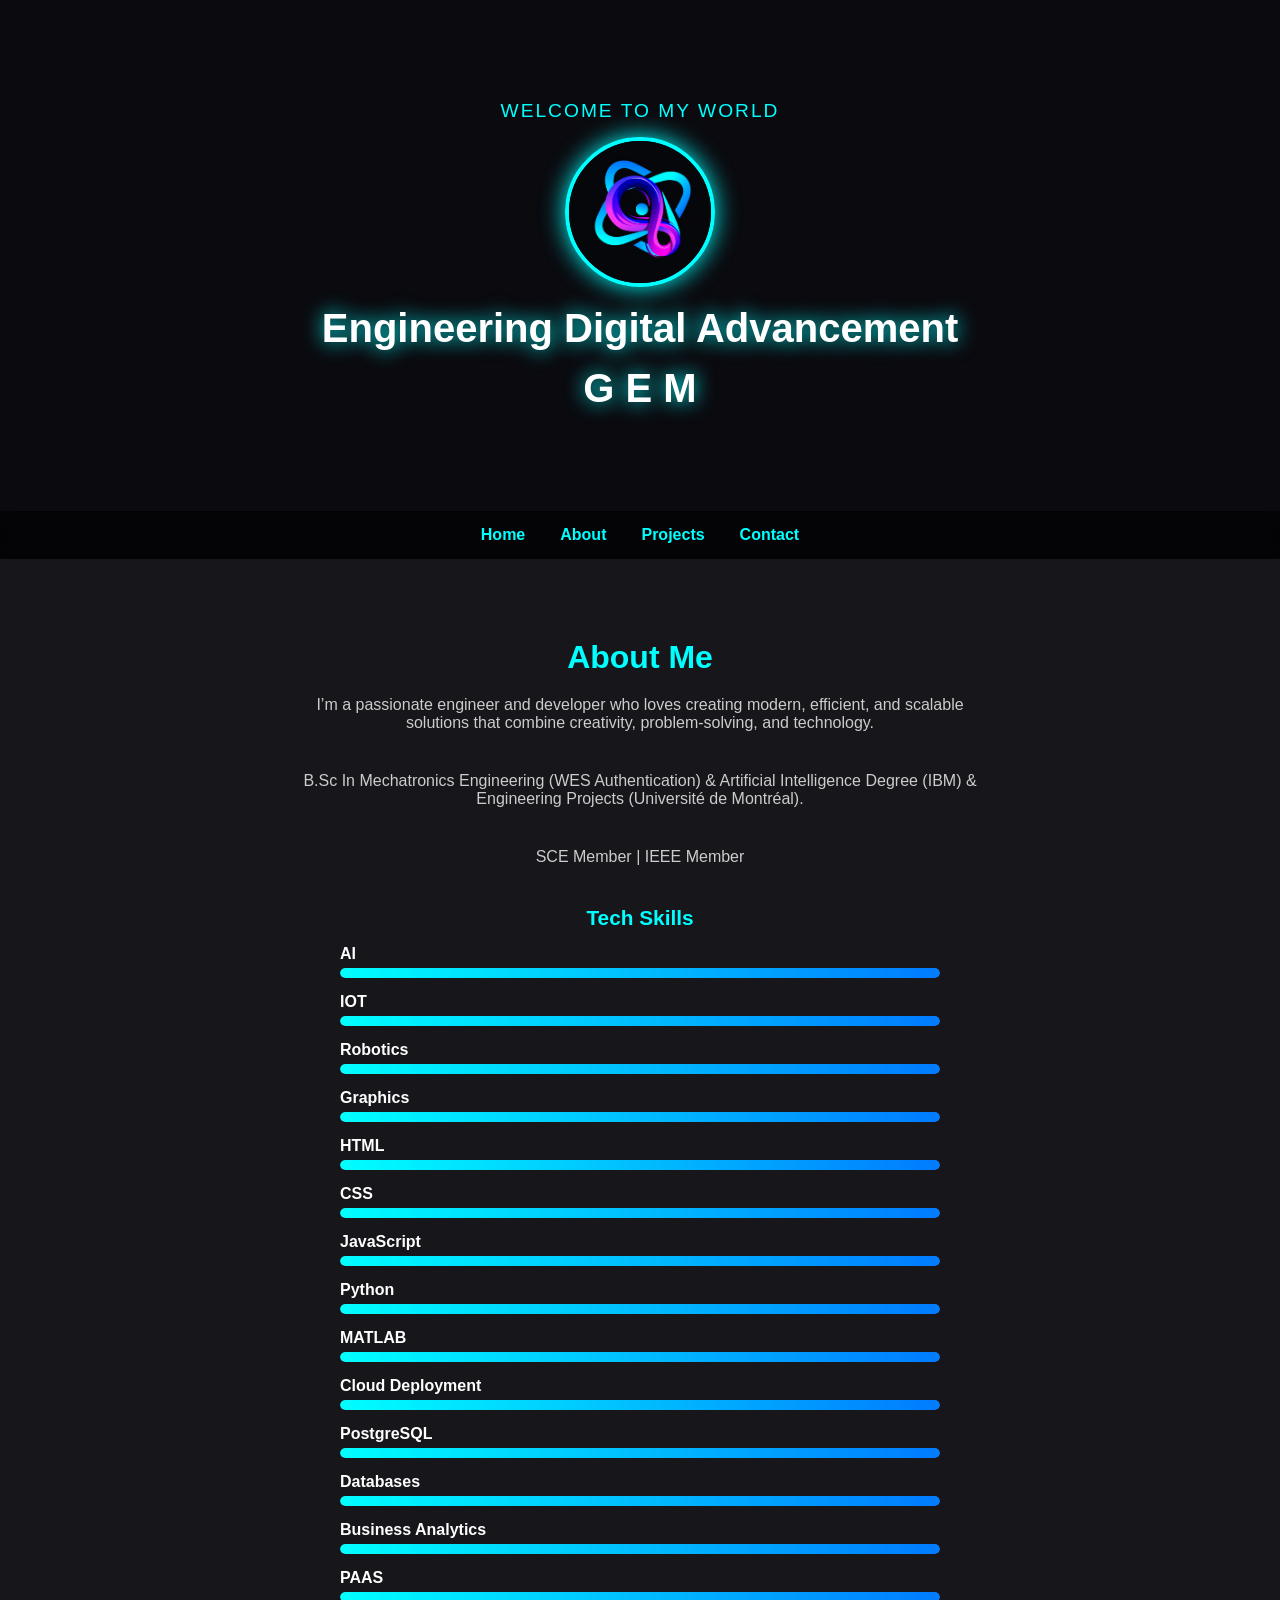
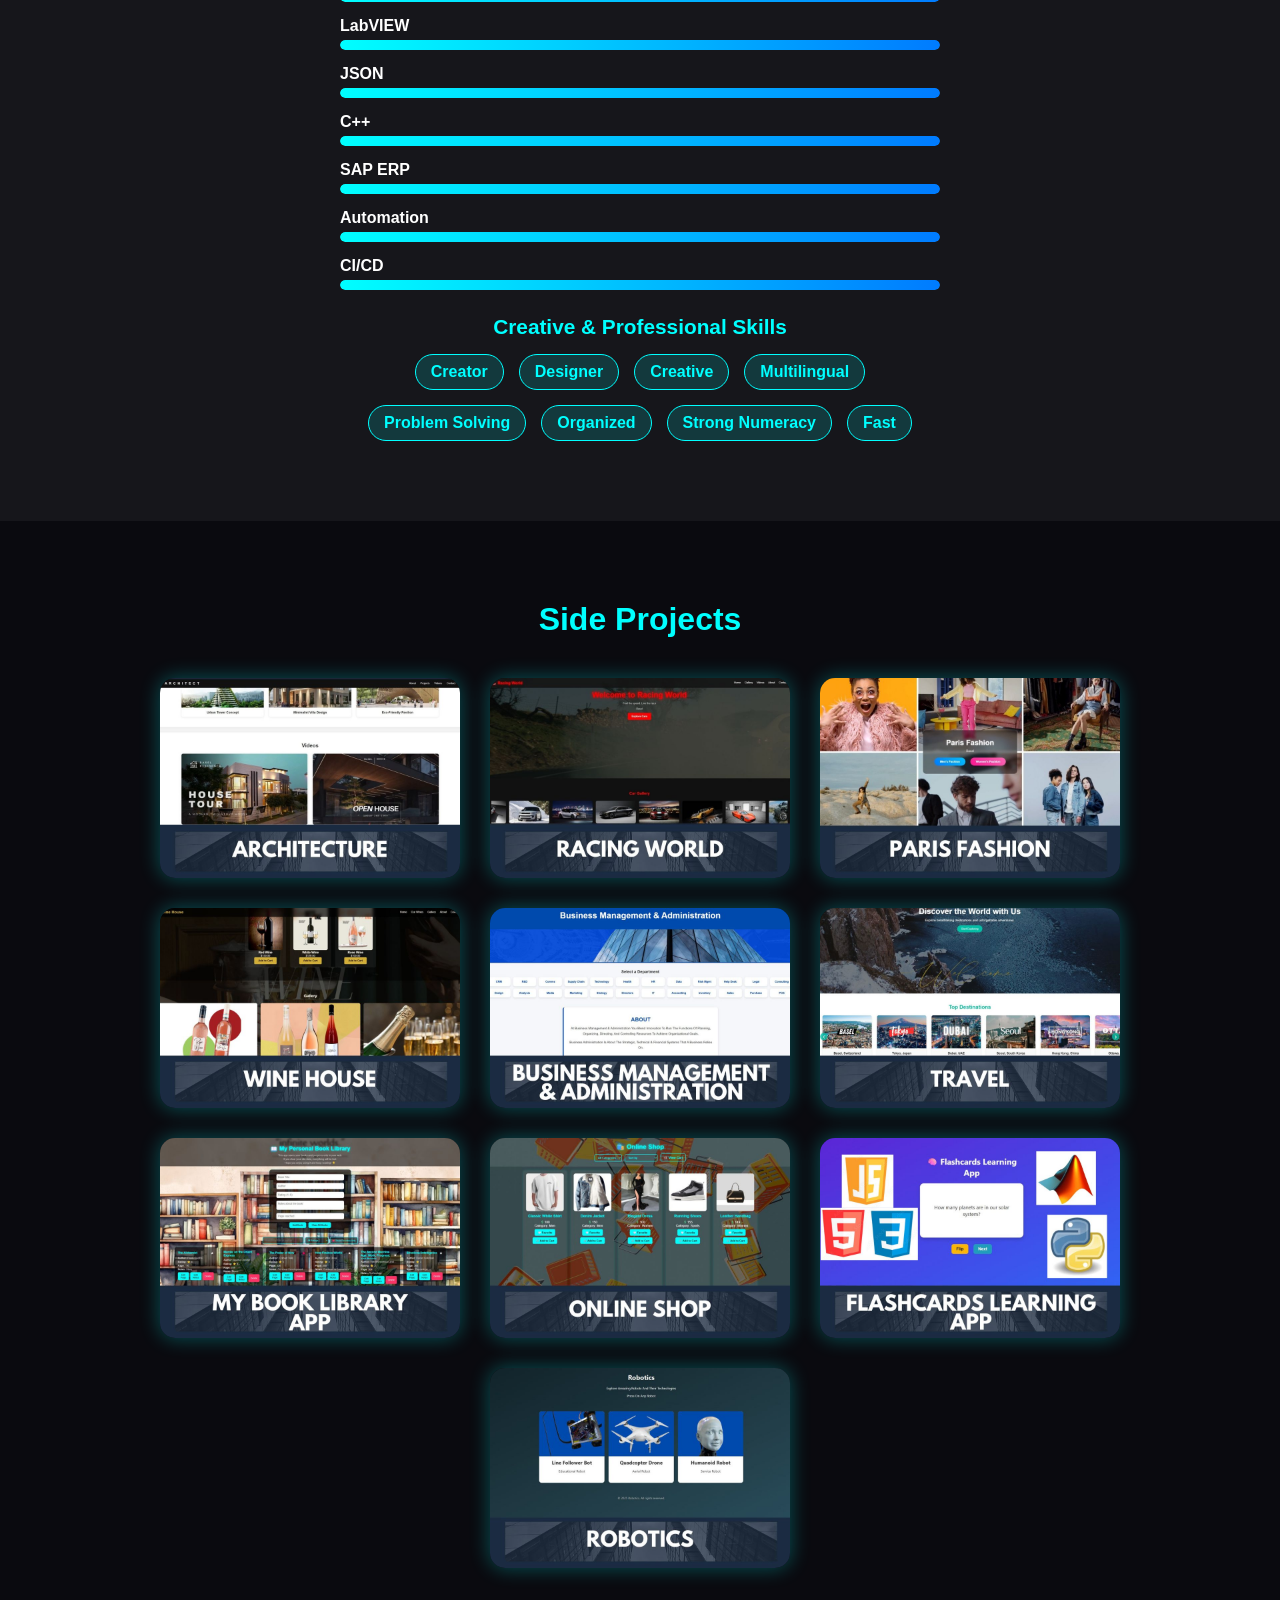
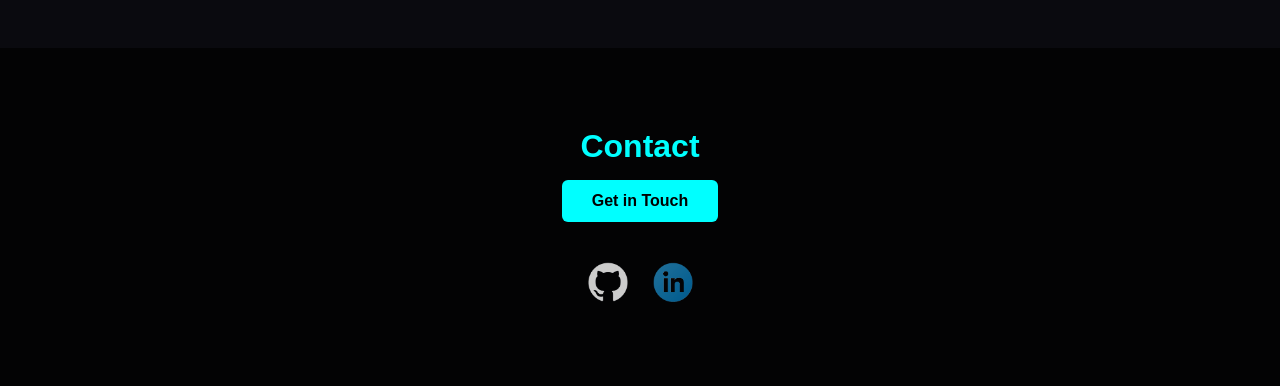
==== index.html @ 3a9a326e "Update index.html" ====
<!DOCTYPE html>
<html lang="en">
<head>
  <meta charset="UTF-8" />
  <meta name="viewport" content="width=device-width, initial-scale=1.0" />
  <title>AI & Data | Software & Mechatronics Engineer | Business Intelligence | Operations</title>
  <link rel="icon" href="assets/icons/edalogo.png">
  <link rel="stylesheet" href="style.css" />
</head>
<body>


  <!-- Cursor Trail Canvas -->
  <canvas id="cursorTrail"></canvas>

  <!-- Hero Section -->
  <section id="home" class="hero">
    <div class="intro-text">Welcome to My World</div>
    <div class="profile">
      <img src="assets/images/profile.png" alt="Profile Photo" class="profile-pic" />
      <h1 class="name">Engineering Digital Advancement</h1>
            <h1 class="name"> G E M </h1>
    </div>
  </section>

  <!-- Navigation -->
  <nav class="navbar">
    <a href="#home">Home</a>
    <a href="#about">About</a>
    <a href="#projects">Projects</a>
    <a href="#contact">Contact</a>
  </nav>

  <!-- About Section -->
  <section id="about" class="about">
    <h2>About Me</h2>
    <p>I’m a passionate engineer and developer who loves creating modern, efficient, and scalable solutions that combine creativity, problem-solving, and technology.</p>
    <p>B.Sc In Mechatronics Engineering (WES Authentication) & Artificial Intelligence Degree (IBM) & Engineering Projects (Université de Montréal).</p>

    <p>SCE Member | IEEE Member</p>
    <div class="skills">
      <h3 class="skills-title">Tech Skills</h3>
      <div class="skill"><span>AI</span><div class="bar"><div class="progress ai"></div></div></div>
      <div class="skill"><span>IOT</span><div class="bar"><div class="progress iot"></div></div></div>
      <div class="skill"><span>Robotics</span><div class="bar"><div class="progress robotics"></div></div></div>
      <div class="skill"><span>Graphics</span><div class="bar"><div class="progress graphics"></div></div></div>      
      <div class="skill"><span>HTML</span><div class="bar"><div class="progress html"></div></div></div>
      <div class="skill"><span>CSS</span><div class="bar"><div class="progress css"></div></div></div>
      <div class="skill"><span>JavaScript</span><div class="bar"><div class="progress js"></div></div></div>
      <div class="skill"><span>Python</span><div class="bar"><div class="progress py"></div></div></div>
      <div class="skill"><span>MATLAB</span><div class="bar"><div class="progress matlab"></div></div></div>
      <div class="skill"><span>Cloud Deployment</span><div class="bar"><div class="progress cd"></div></div></div>
      <div class="skill"><span>PostgreSQL</span><div class="bar"><div class="progress psql"></div></div></div>
      <div class="skill"><span>Databases</span><div class="bar"><div class="progress db"></div></div></div>
      <div class="skill"><span>Business Analytics</span><div class="bar"><div class="progress ba"></div></div></div>
      <div class="skill"><span>PAAS</span><div class="bar"><div class="progress paas"></div></div></div>
      <div class="skill"><span>LabVIEW</span><div class="bar"><div class="progress labview"></div></div></div>
      <div class="skill"><span>JSON</span><div class="bar"><div class="progress json"></div></div></div>
      <div class="skill"><span>C++</span><div class="bar"><div class="progress cpp"></div></div></div>
      <div class="skill"><span>SAP ERP</span><div class="bar"><div class="progress sap"></div></div></div>
      <div class="skill"><span>Automation</span><div class="bar"><div class="progress aut"></div></div></div>
      <div class="skill"><span>CI/CD</span><div class="bar"><div class="progress ci"></div></div></div>
      

      <h3 class="skills-title">Creative & Professional Skills</h3>
      <div class="soft-skills">
        <span class="tag">Creator</span>
        <span class="tag">Designer</span>
        <span class="tag">Creative</span>
        <span class="tag">Multilingual</span>
        <span class="tag">Problem Solving</span>
        <span class="tag">Organized</span>
        <span class="tag">Strong Numeracy</span>
        <span class="tag">Fast</span>
      </div>
    </div>
  </section>

  <!-- Projects Section -->
  <section id="projects" class="projects">
    <h2>Side Projects</h2>
    <div class="cards">
      <div class="card">
        <img src="assets/images/project1.jpg" alt="Project 1" />
        <div class="overlay"><h3>Architecture</h3><a href="https://baselswitz.github.io/Architecture/" target="_blank">View</a></div>
      </div>
      <div class="card">
        <img src="assets/images/project2.jpg" alt="Project 2" />
        <div class="overlay"><h3>Racing World</h3><a href="https://baselswitz.github.io/racing-world/" target="_blank">View</a></div>
      </div>
      <div class="card">
        <img src="assets/images/project3.jpg" alt="Project 3" />
        <div class="overlay"><h3>Paris Fashion</h3><a href="https://baselswitz.github.io/paris-fashion/" target="_blank">View</a></div>
      </div>
      <div class="card">
        <img src="assets/images/project4.jpg" alt="Project 4" />
        <div class="overlay"><h3>Wine House</h3><a href="https://baselswitz.github.io/wine-house/" target="_blank">View</a></div>
      </div>
      <div class="card">
        <img src="assets/images/project10.jpg" alt="Project 10" />
        <div class="overlay"><h3>Business Management Administration</h3><a href="https://baselswitz.github.io/business-management-administration/index.html" target="_blank">View</a></div>
      </div>
      <div class="card">
        <img src="assets/images/project5.jpg" alt="Project 5" />
        <div class="overlay"><h3>Travel</h3><a href="https://baselswitz.github.io/travel/" target="_blank">View</a></div>
      </div>
        <div class="card">
        <img src="assets/images/project6.jpg" alt="Project 6" />
        <div class="overlay"><h3>My Book Library</h3><a href="https://baselswitz.github.io/my-book-library/" target="_blank">View</a></div>
      </div>
         <div class="card">
        <img src="assets/images/project7.jpg" alt="Project 7" />
        <div class="overlay"><h3>Online Shop</h3><a href="https://baselswitz.github.io/online-shop/" target="_blank">View</a></div>
      </div>
        <div class="card">
        <img src="assets/images/project8.jpg" alt="Project 8" />
        <div class="overlay"><h3>Flashcards Learning App</h3><a href="https://baselswitz.github.io/flash-cards/" target="_blank">View</a></div>
      </div>
        <div class="card">
        <img src="assets/images/project9.jpg" alt="Project 9" />
        <div class="overlay"><h3>Robotics</h3><a href="https://baselswitz.github.io/robotics/" target="_blank">View</a></div>
      </div>
    </div>
  </section>
 
  
  <!-- Contact Section -->
  <section class="contact-section" id="contact">
    <h2>Contact</h2>
    <a href="https://www.linkedin.com/in/basel-ai" class="btn">Get in Touch</a>

    <!-- Social Icons -->
    <div class="social-icons">
      <a href="https://edagem.com/"><img src="assets/icons/github.png" alt="GitHub"></a>
      <a href="https://www.linkedin.com/in/basel-ai" target="_blank"><img src="assets/icons/linkedin.png" alt="LinkedIn"></a>
    </div>
  </section>

  <script src="script.js"></script>
</body>
</html>
---- style.css ----
* {
  margin: 0;
  padding: 0;
  box-sizing: border-box;
}

body {
  font-family: "Poppins", sans-serif;
  color: #fff;
  background: #0a0a0f;
  overflow-x: hidden;
  scroll-behavior: smooth;
}

/* Scrollbar Styling */
::-webkit-scrollbar {
  width: 8px;
}
::-webkit-scrollbar-thumb {
  background: linear-gradient(180deg, #00ffff, #007bff);
  border-radius: 10px;
}

/* Background Video */
#bg-video {
  position: fixed;
  top: 0;
  left: 0;
  width: 100%;
  height: 100%;
  object-fit: cover;
  z-index: -3;
  filter: brightness(0.4);
}

/* Cursor Trail */
#cursorTrail {
  position: fixed;
  top: 0;
  left: 0;
  z-index: -1;
  pointer-events: none;
}

/* Hero Section */
.hero {
  text-align: center;
  padding: 100px 20px;
}

.intro-text {
  font-size: 1.2rem;
  color: #00ffff;
  text-transform: uppercase;
  margin-bottom: 15px;
  letter-spacing: 2px;
}

.profile-pic {
  width: 150px;
  height: 150px;
  border-radius: 50%;
  border: 4px solid #00ffff;
  box-shadow: 0 0 25px #00ffff;
}

.name {
  font-size: 2.5rem;
  margin-top: 15px;
  text-shadow: 0 0 20px #00ffff;
}

.title {
  font-size: 1.3rem;
  color: #ccc;
}

/* Navbar */
.navbar {
  display: flex;
  justify-content: center;
  flex-wrap: wrap;
  gap: 35px;
  background: rgba(0, 0, 0, 0.6);
  padding: 15px 0;
  position: sticky;
  top: 0;
  z-index: 10;
  backdrop-filter: blur(8px);
}

.navbar a {
  text-decoration: none;
  color: #00ffff;
  font-weight: 600;
  transition: 0.3s;
}

.navbar a:hover {
  color: #fff;
  text-shadow: 0 0 10px #00ffff;
}

/* About Section */
.about {
  padding: 80px 20px;
  text-align: center;
  background: rgba(255, 255, 255, 0.05);
}

.about h2 {
  font-size: 2rem;
  color: #00ffff;
  margin-bottom: 20px;
}

.about p {
  max-width: 700px;
  margin: 0 auto 40px;
  color: #ccc;
}

.skills {
  max-width: 600px;
  margin: 0 auto;
  text-align: left;
}

.skills-title {
  color: #00ffff;
  margin: 25px 0 15px;
  font-size: 1.3rem;
  text-align: center;
}

.skill {
  margin-bottom: 15px;
}

.skill span {
  display: block;
  margin-bottom: 5px;
  font-weight: 600;
}

.bar {
  height: 10px;
  background: #222;
  border-radius: 10px;
  overflow: hidden;
}

.progress {
  height: 100%;
  border-radius: 10px;
  background: linear-gradient(90deg, #00ffff, #007bff);
}

/* Technical Skills Width */
.ai { width: 90%; }
.iot { width: 90%; }
.robotics { width: 90%; }
.graphics { width: 90%; } 
.html { width: 95%; }
.css { width: 90%; }
.js { width: 85%; }
.py { width: 85%; }
.matlab { width: 80%; }
.cd { width: 80%; }
.psql { width: 80%; }
.db { width: 80%; }
.ba { width: 80%; }
.paas { width: 80%; }
.json { width: 80%; }
.labview { width: 80%; }
.cpp { width: 80%; }
.sap { width: 80%; }
.aut { width: 80%; }
.ci { width: 80%; }

/* Soft Skills */
.soft-skills {
  display: flex;
  flex-wrap: wrap;
  justify-content: center;
  gap: 15px;
  margin-top: 10px;
}

.tag {
  background: rgba(0, 255, 255, 0.15);
  color: #00ffff;
  padding: 8px 15px;
  border-radius: 25px;
  border: 1px solid #00ffff;
  font-weight: 600;
  transition: 0.3s;
}

.tag:hover {
  background: #00ffff;
  color: #000;
  box-shadow: 0 0 10px #00ffff;
}

/* Projects */
.projects {
  padding: 80px 20px;
  text-align: center;
}

.projects h2 {
  color: #00ffff;
  font-size: 2rem;
  margin-bottom: 40px;
}

.cards {
  display: flex;
  justify-content: center;
  gap: 30px;
  flex-wrap: wrap;
}

.card {
  position: relative;
  width: 300px;
  height: 200px;
  border-radius: 15px;
  overflow: hidden;
  box-shadow: 0 0 20px rgba(0,255,255,0.3);
  transition: transform 0.3s;
}

.card img {
  width: 100%;
  height: 100%;
  object-fit: cover;
}

.card:hover {
  transform: scale(1.05);
}

.overlay {
  position: absolute;
  top: 0;
  left: 0;
  width: 100%;
  height: 100%;
  background: rgba(0, 255, 255, 0.1);
  display: flex;
  flex-direction: column;
  justify-content: center;
  align-items: center;
  opacity: 0;
  transition: 0.3s;
}

.card:hover .overlay {
  opacity: 1;
  background: rgba(0, 255, 255, 0.25);
}

.overlay h3 {
  color: #fff;
  margin-bottom: 10px;
  text-shadow: 0 0 10px #00ffff;
}

.overlay a {
  background: #00ffff;
  color: #000;
  padding: 8px 15px;
  border-radius: 5px;
  text-decoration: none;
  font-weight: 600;
  transition: 0.3s;
}

.overlay a:hover {
  background: #007bff;
  color: #fff;
}

/* Contact */
.contact-section {
  padding: 80px 20px;
  text-align: center;
  background: rgba(0, 0, 0, 0.7);
}

.contact-section h2 {
  color: #00ffff;
  font-size: 2rem;
  margin-bottom: 15px;
}

.contact-section p {
  color: #ccc;
  margin-bottom: 25px;
}

.contact-section .btn {
  display: inline-block;
  padding: 12px 30px;
  background: #00ffff;
  color: #000;
  border-radius: 6px;
  text-decoration: none;
  font-weight: 600;
  transition: 0.3s;
}

.contact-section .btn:hover {
  background: #007bff;
  color: #fff;
}

/* Social Icons */
.social-icons {
  margin-top: 40px;
  display: flex;
  justify-content: center;
  gap: 25px;
}

.social-icons img {
  width: 40px;
  height: 40px;
  transition: 0.3s;
  filter: brightness(0.8);
}

.social-icons img:hover {
  transform: scale(1.1);
  filter: brightness(1.2);
}

/* Responsive */
@media (max-width: 768px) {
  .navbar {
    gap: 20px;
    flex-wrap: wrap;
  }

  .cards {
    flex-direction: column;
    align-items: center;
  }
}

.styled-link {
  color: #00ffff;              /* Aqua text color */
  text-decoration: none;       /* Remove underline */
  font-weight: bold;           /* Make it stand out */
  transition: color 0.3s, text-shadow 0.3s;
}

.styled-link:hover {
  color: #007bff;              /* Change color on hover */
  text-shadow: 0 0 8px #00ffff; /* Subtle glow effect */
}
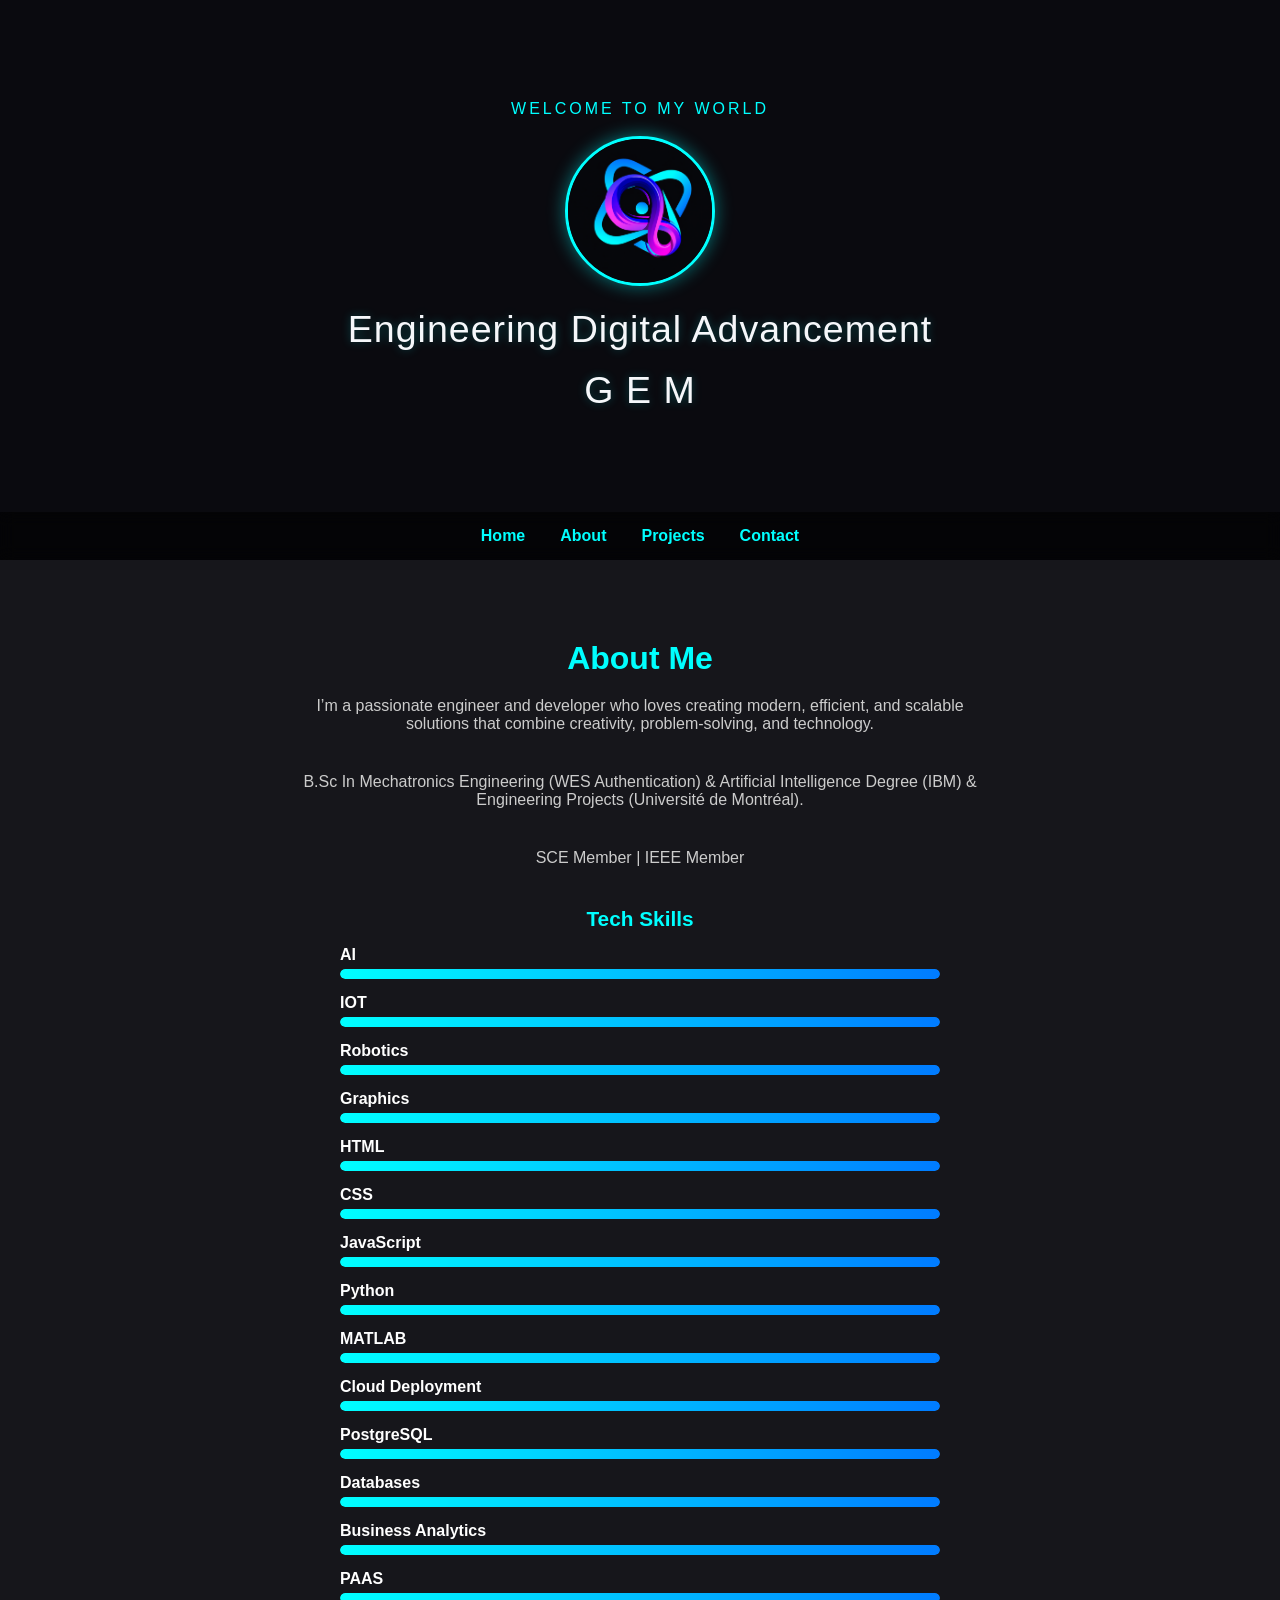
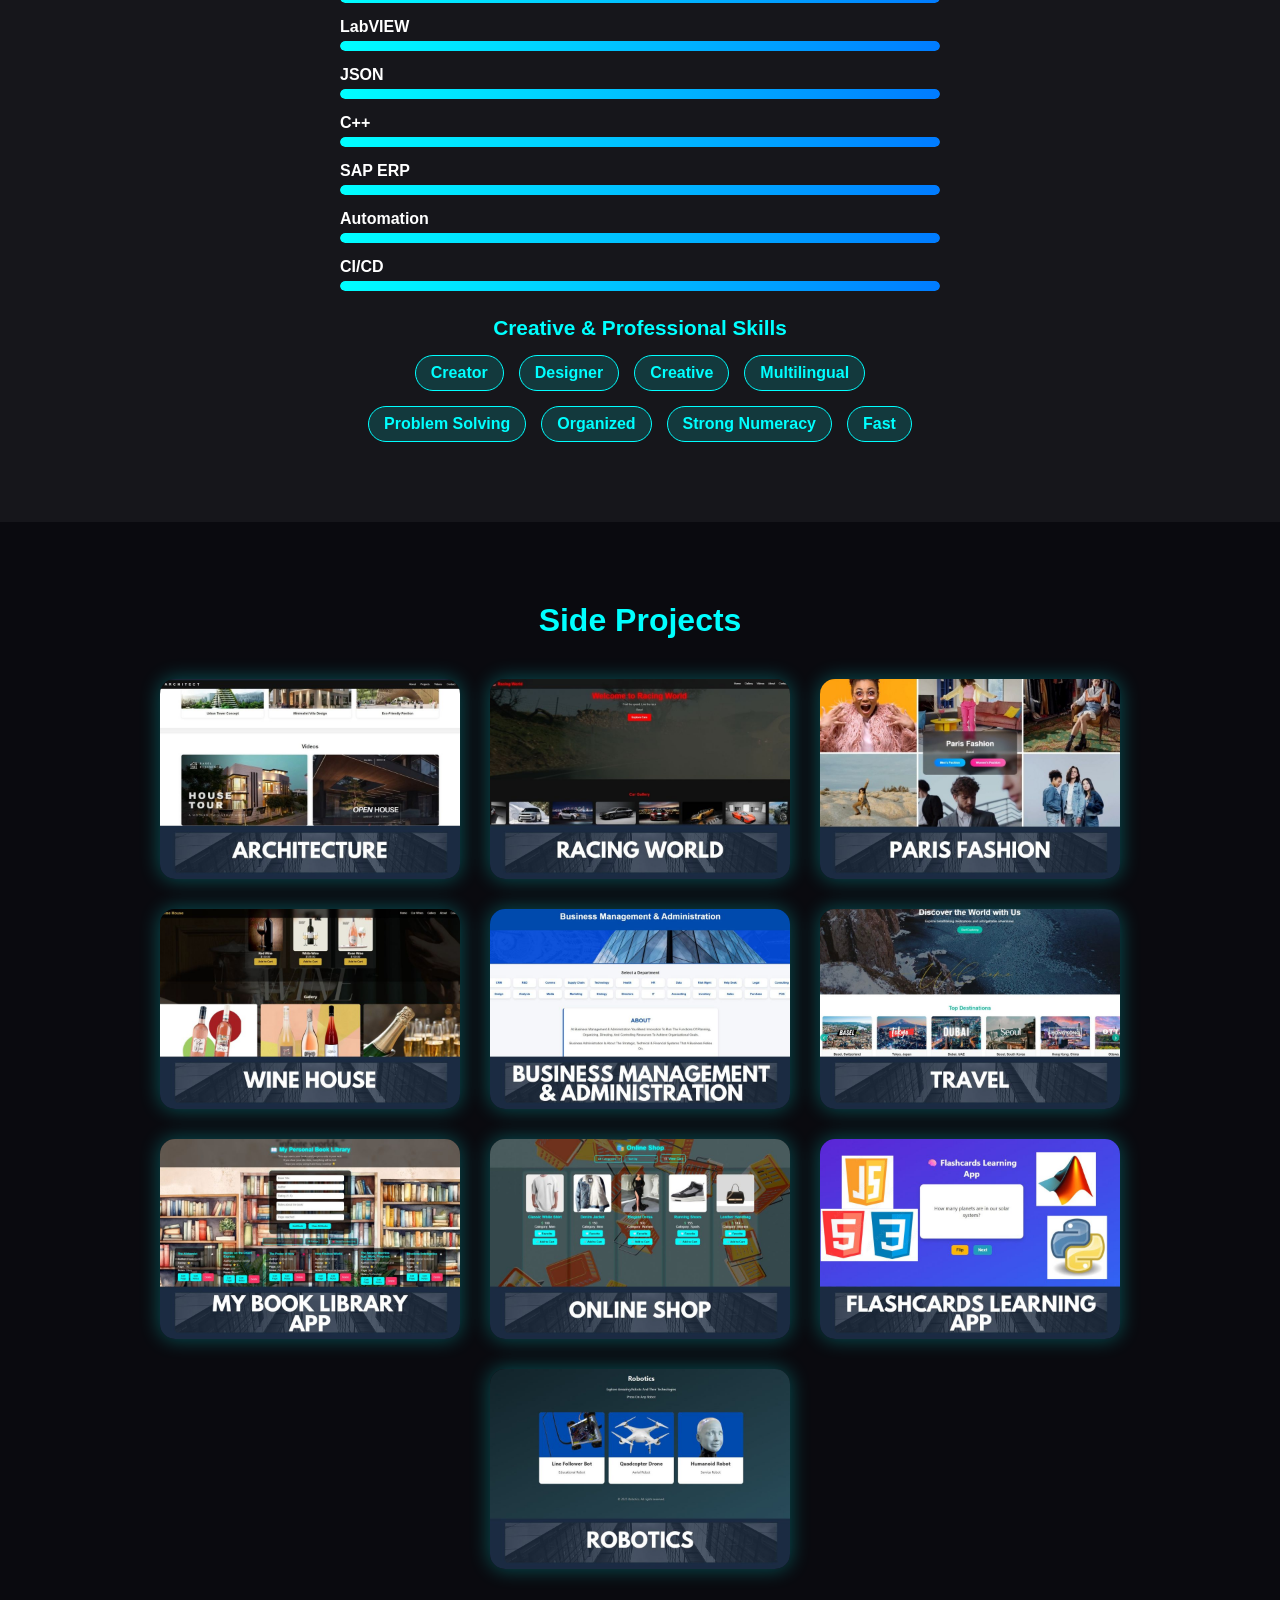
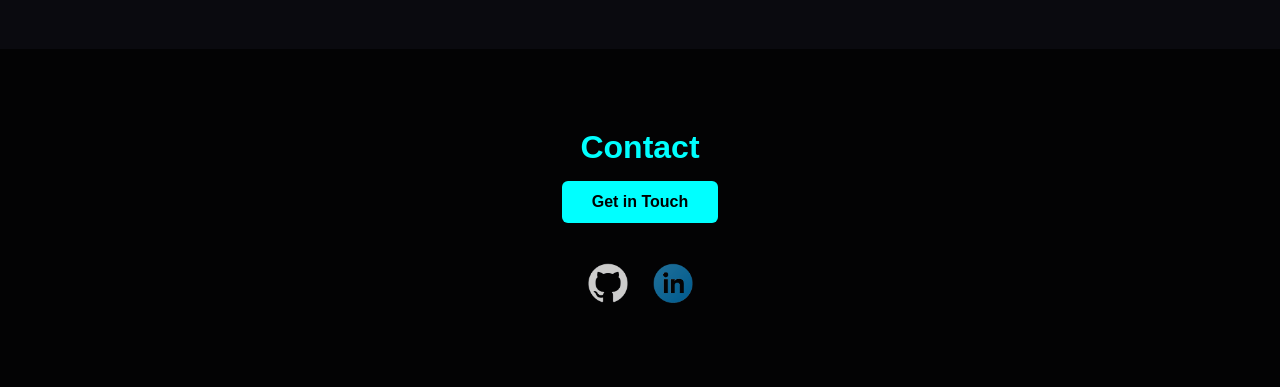
==== commit 11c12e72: "Add Google Fonts to index.html Added Google Fonts preconnect and stylesheet links." ====
--- a/index.html
+++ b/index.html
@@ -3,6 +3,11 @@
 <head>
   <meta charset="UTF-8" />
   <meta name="viewport" content="width=device-width, initial-scale=1.0" />
+  
+  <link rel="preconnect" href="https://fonts.googleapis.com">
+<link rel="preconnect" href="https://fonts.gstatic.com" crossorigin>
+<link href="https://fonts.googleapis.com/css2?family=Space+Grotesk:wght@300;400;500;600;700&display=swap" rel="stylesheet">
+  
   <title>AI & Data | Software & Mechatronics Engineer | Business Intelligence | Operations</title>
   <link rel="icon" href="assets/icons/edalogo.png">
   <link rel="stylesheet" href="style.css" />
--- a/style.css
+++ b/style.css
@@ -49,30 +49,38 @@
 }
 
 .intro-text {
-  font-size: 1.2rem;
+  font-size: 1rem;
+  font-weight: 400;
   color: #00ffff;
   text-transform: uppercase;
-  margin-bottom: 15px;
-  letter-spacing: 2px;
+  margin-bottom: 18px;
+  letter-spacing: 3px;
 }
 
 .profile-pic {
   width: 150px;
   height: 150px;
   border-radius: 50%;
-  border: 4px solid #00ffff;
-  box-shadow: 0 0 25px #00ffff;
+  border: 3px solid #00ffff;
+  box-shadow: 0 0 18px rgba(0, 255, 255, 0.45);
 }
 
 .name {
-  font-size: 2.5rem;
-  margin-top: 15px;
-  text-shadow: 0 0 20px #00ffff;
+  font-size: 2.35rem;
+  font-weight: 500;
+  letter-spacing: 1px;
+  margin-top: 18px;
+  color: #f5f7fa;
+  text-shadow: 0 0 10px rgba(0, 255, 255, 0.25);
 }
 
 .title {
-  font-size: 1.3rem;
-  color: #ccc;
+  font-size: 1rem;
+  font-weight: 400;
+  letter-spacing: 5px;
+  color: #8fdcff;
+  text-transform: uppercase;
+  margin-top: 10px;
 }
 
 /* Navbar */
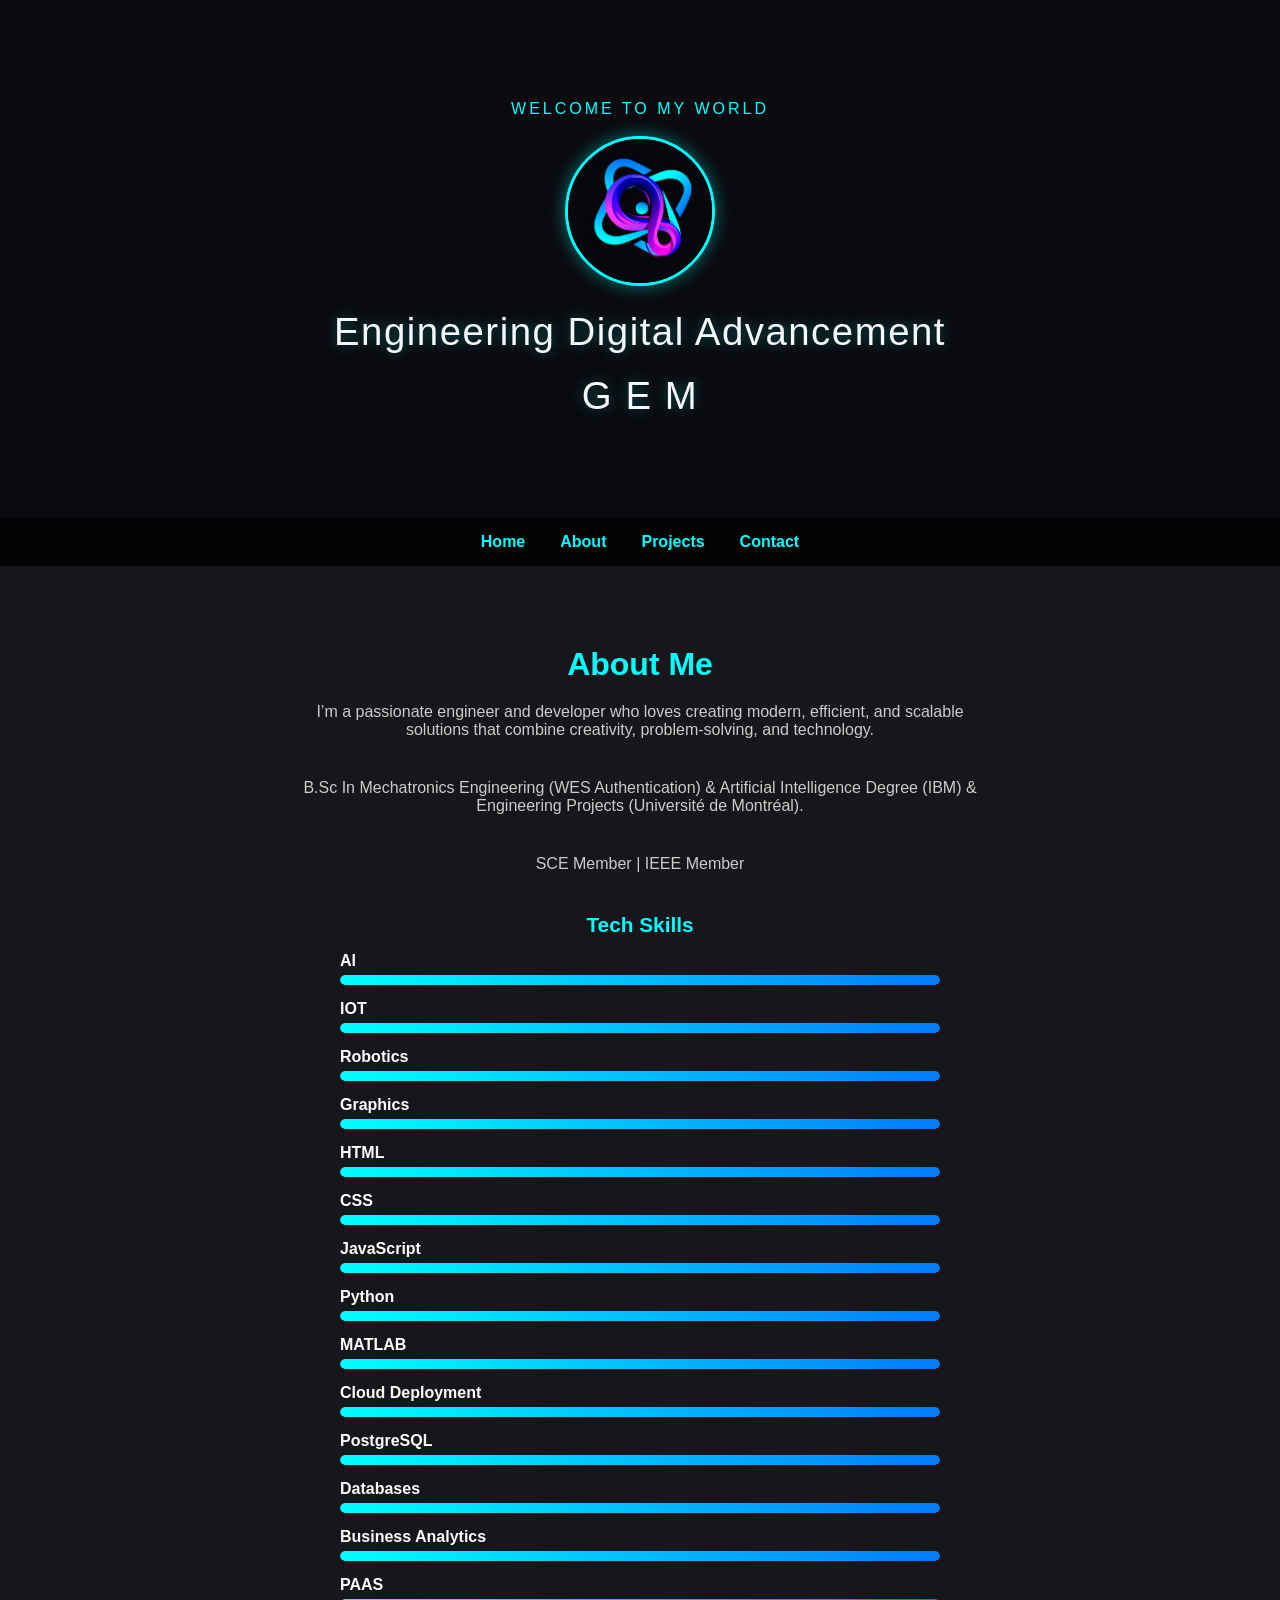
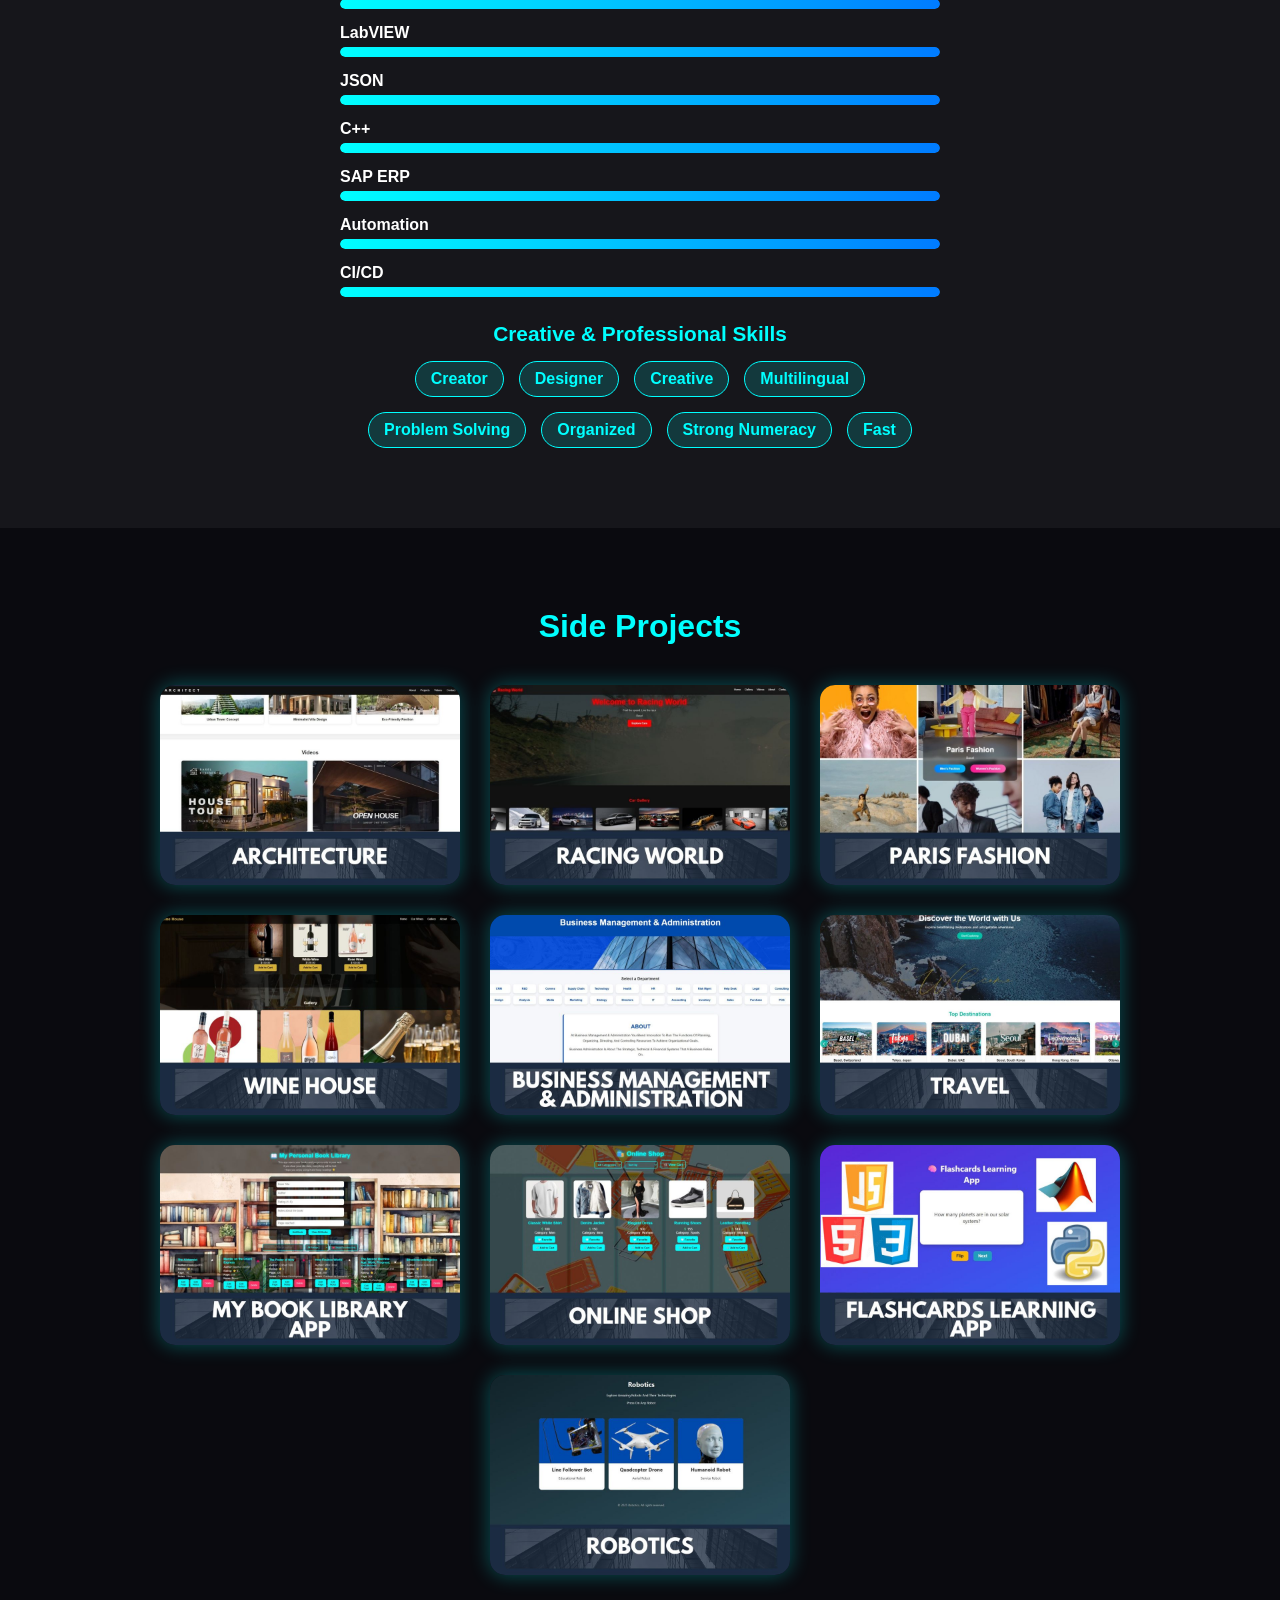
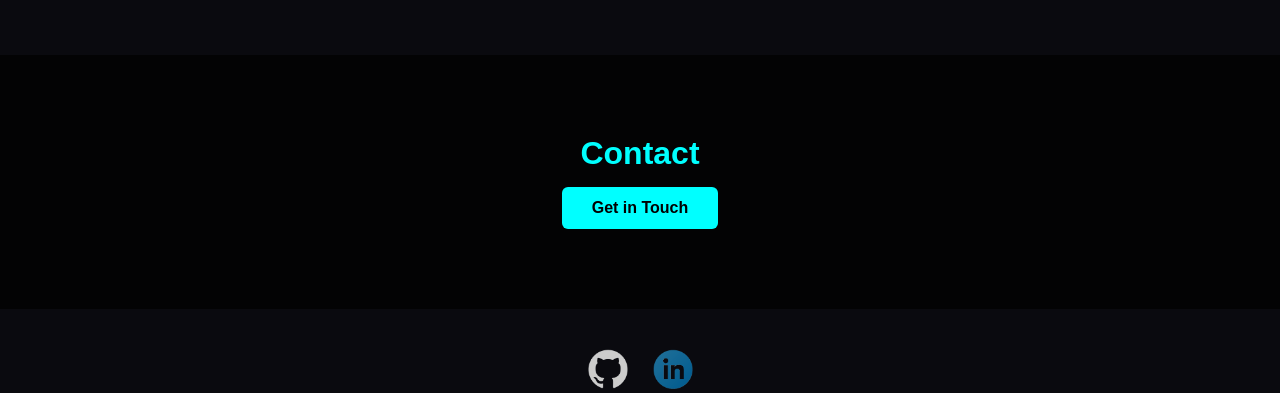
==== commit 982ed663: "Update contact section with email link" ====
--- a/index.html
+++ b/index.html
@@ -129,10 +129,11 @@
   </section>
  
   
-  <!-- Contact Section -->
-  <section class="contact-section" id="contact">
+<!-- Contact Section -->
+<section class="contact-section" id="contact">
     <h2>Contact</h2>
-    <a href="https://www.linkedin.com/in/basel-ai" class="btn">Get in Touch</a>
+    <a href="mailto:contact@edagem.com" class="btn">Get in Touch</a>
+</section>
 
     <!-- Social Icons -->
     <div class="social-icons">
--- a/style.css
+++ b/style.css
@@ -5,7 +5,7 @@
 }
 
 body {
-  font-family: "Poppins", sans-serif;
+  font-family: "Space Grotesk", sans-serif;
   color: #fff;
   background: #0a0a0f;
   overflow-x: hidden;
@@ -66,12 +66,12 @@
 }
 
 .name {
-  font-size: 2.35rem;
+  font-size: 2.4rem;
   font-weight: 500;
-  letter-spacing: 1px;
-  margin-top: 18px;
+  letter-spacing: 1.5px;
+  margin-top: 20px;
   color: #f5f7fa;
-  text-shadow: 0 0 10px rgba(0, 255, 255, 0.25);
+  text-shadow: 0 0 14px rgba(0, 255, 255, 0.35);
 }
 
 .title {
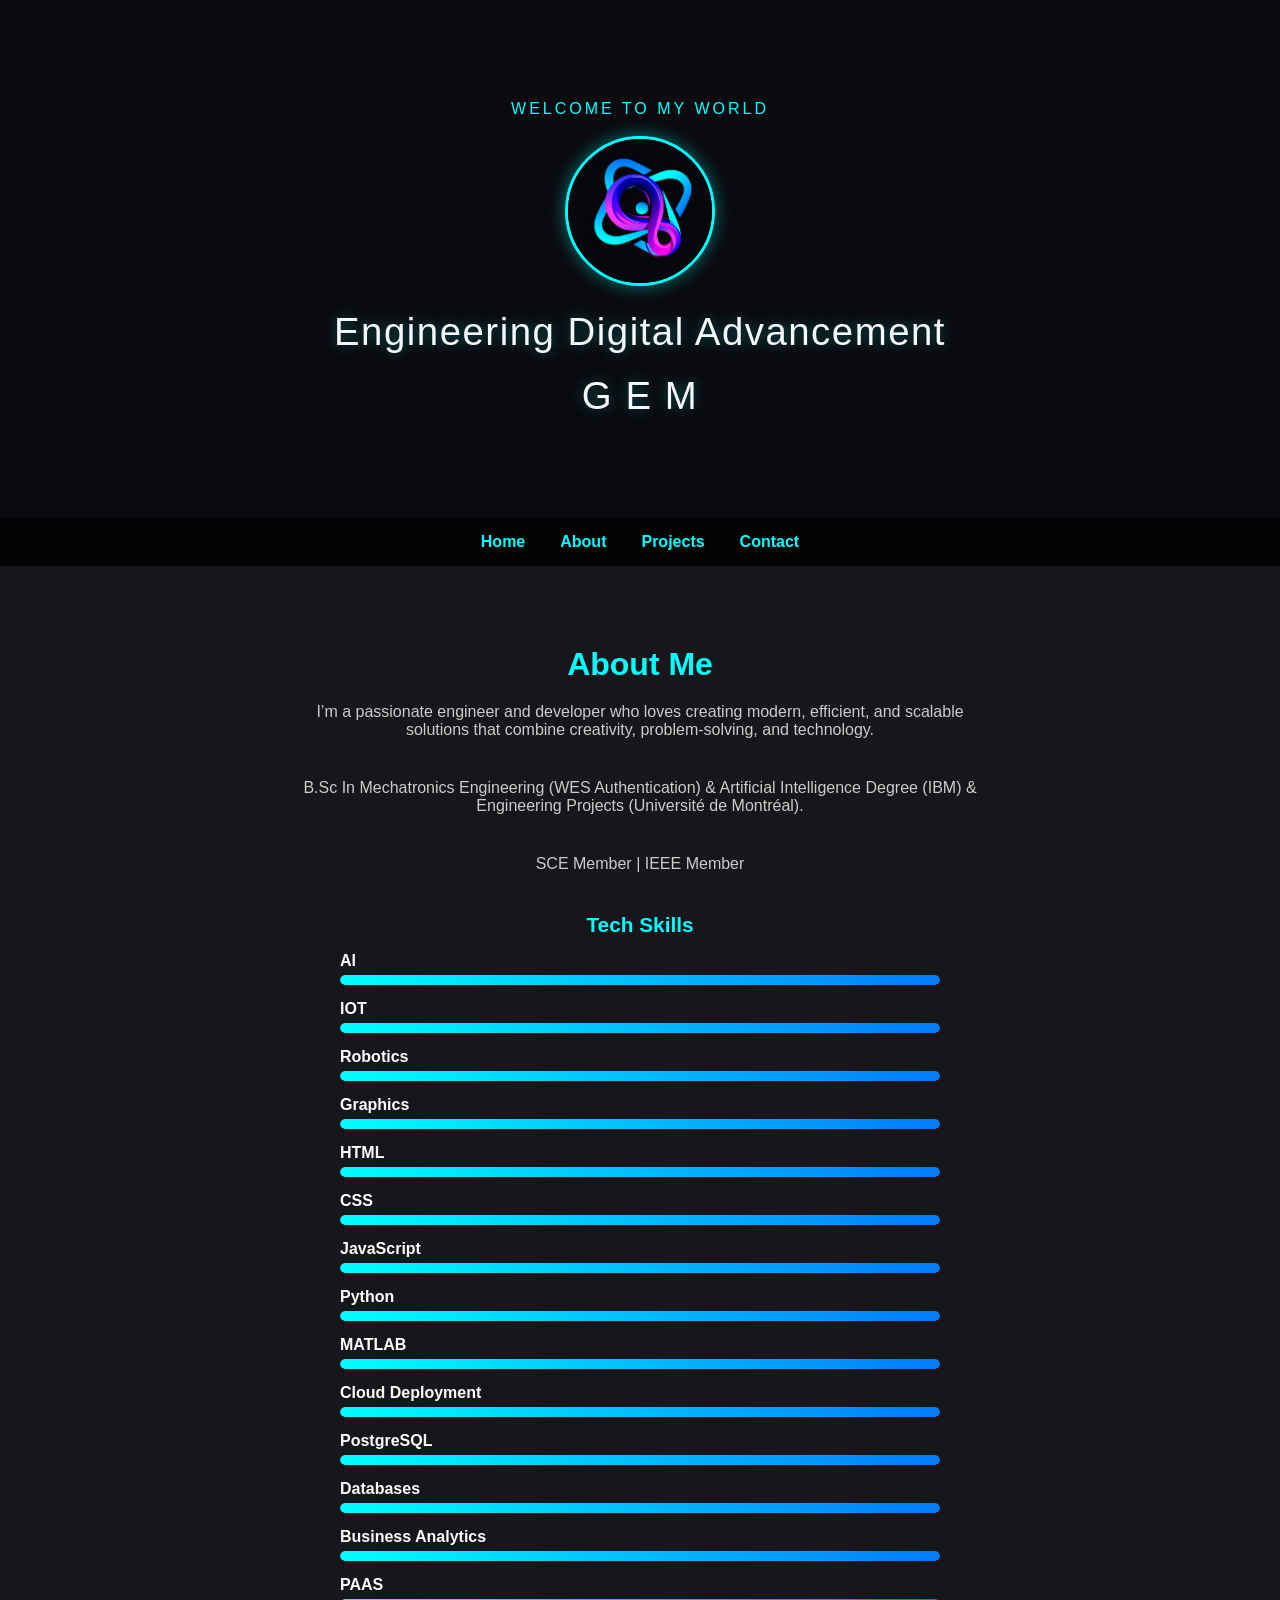
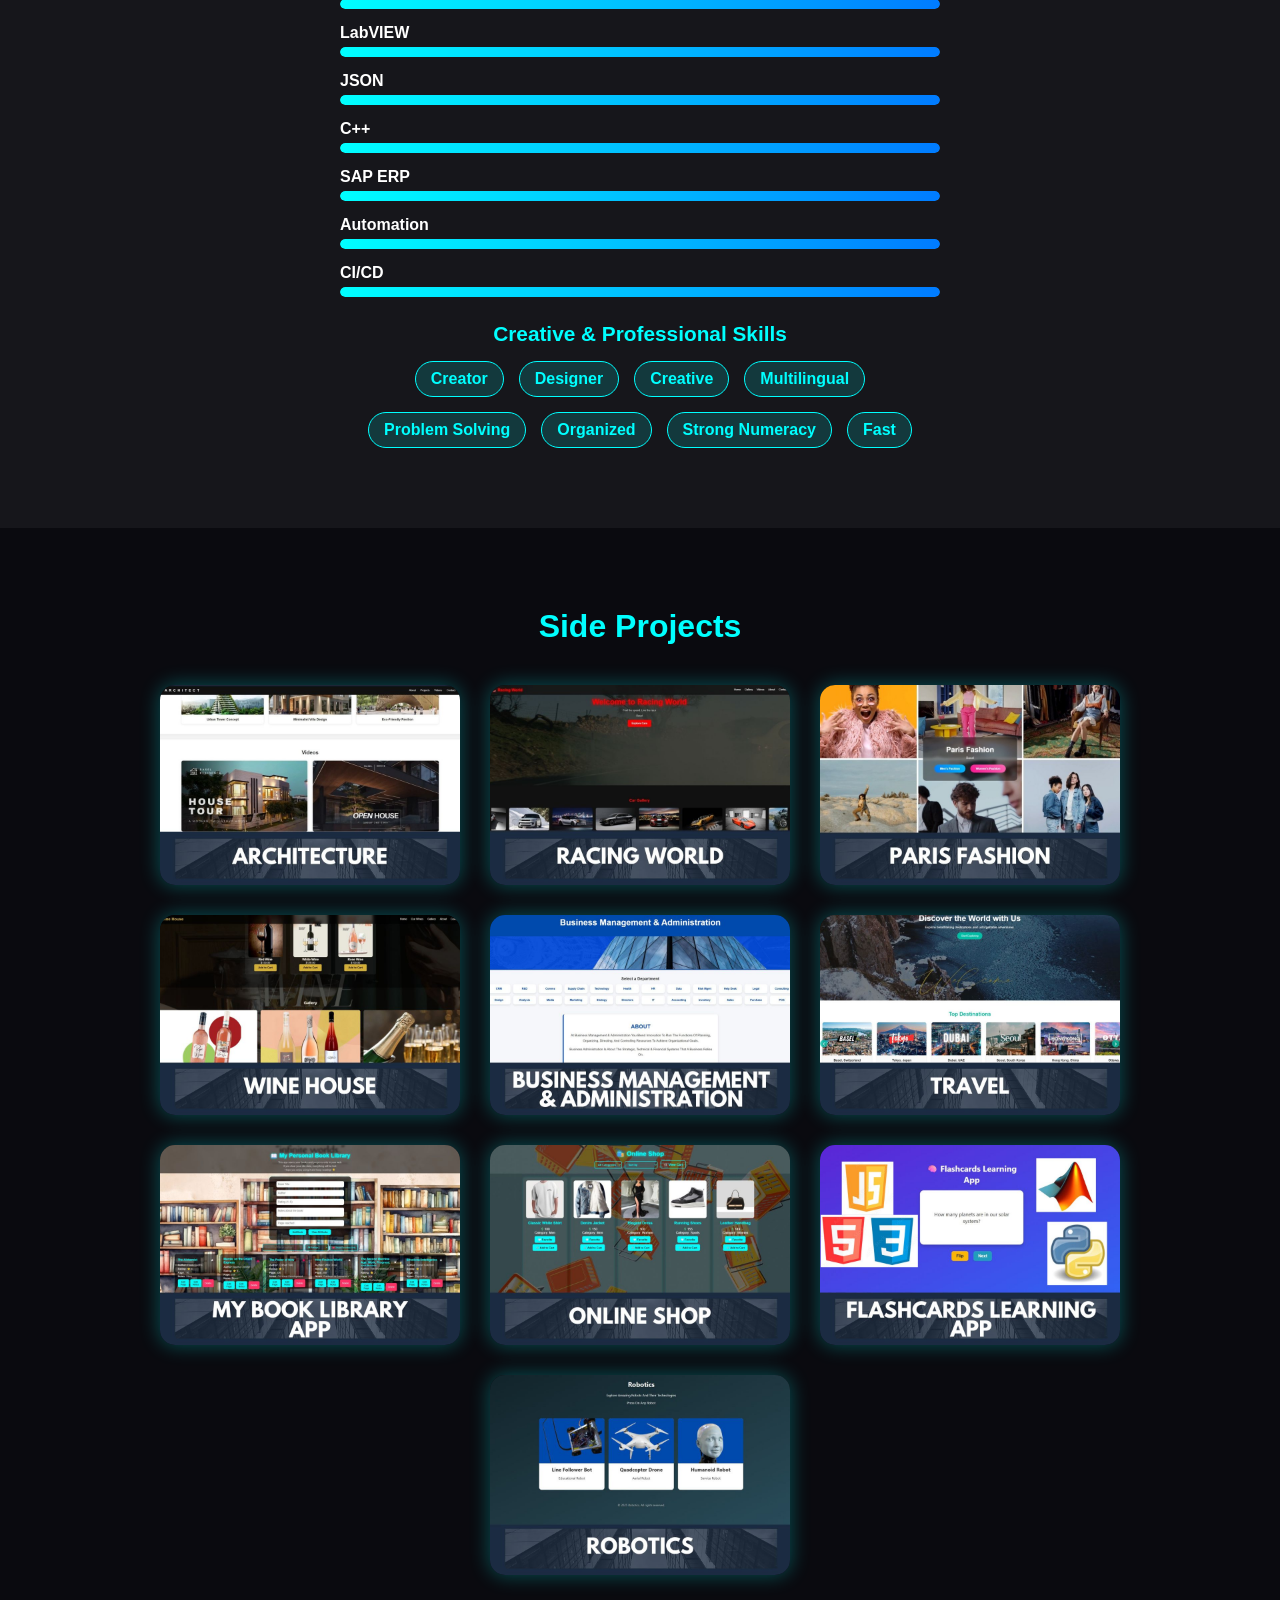
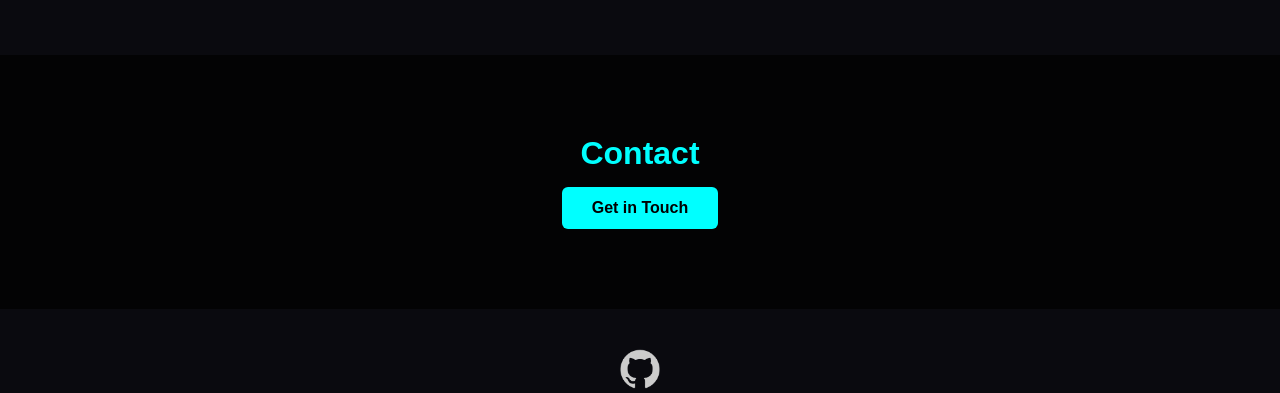
==== commit 5cce5471: "Remove LinkedIn icon from social icons Removed LinkedIn icon link from social icons section." ====
--- a/index.html
+++ b/index.html
@@ -138,7 +138,6 @@
     <!-- Social Icons -->
     <div class="social-icons">
       <a href="https://edagem.com/"><img src="assets/icons/github.png" alt="GitHub"></a>
-      <a href="https://www.linkedin.com/in/basel-ai" target="_blank"><img src="assets/icons/linkedin.png" alt="LinkedIn"></a>
     </div>
   </section>
 
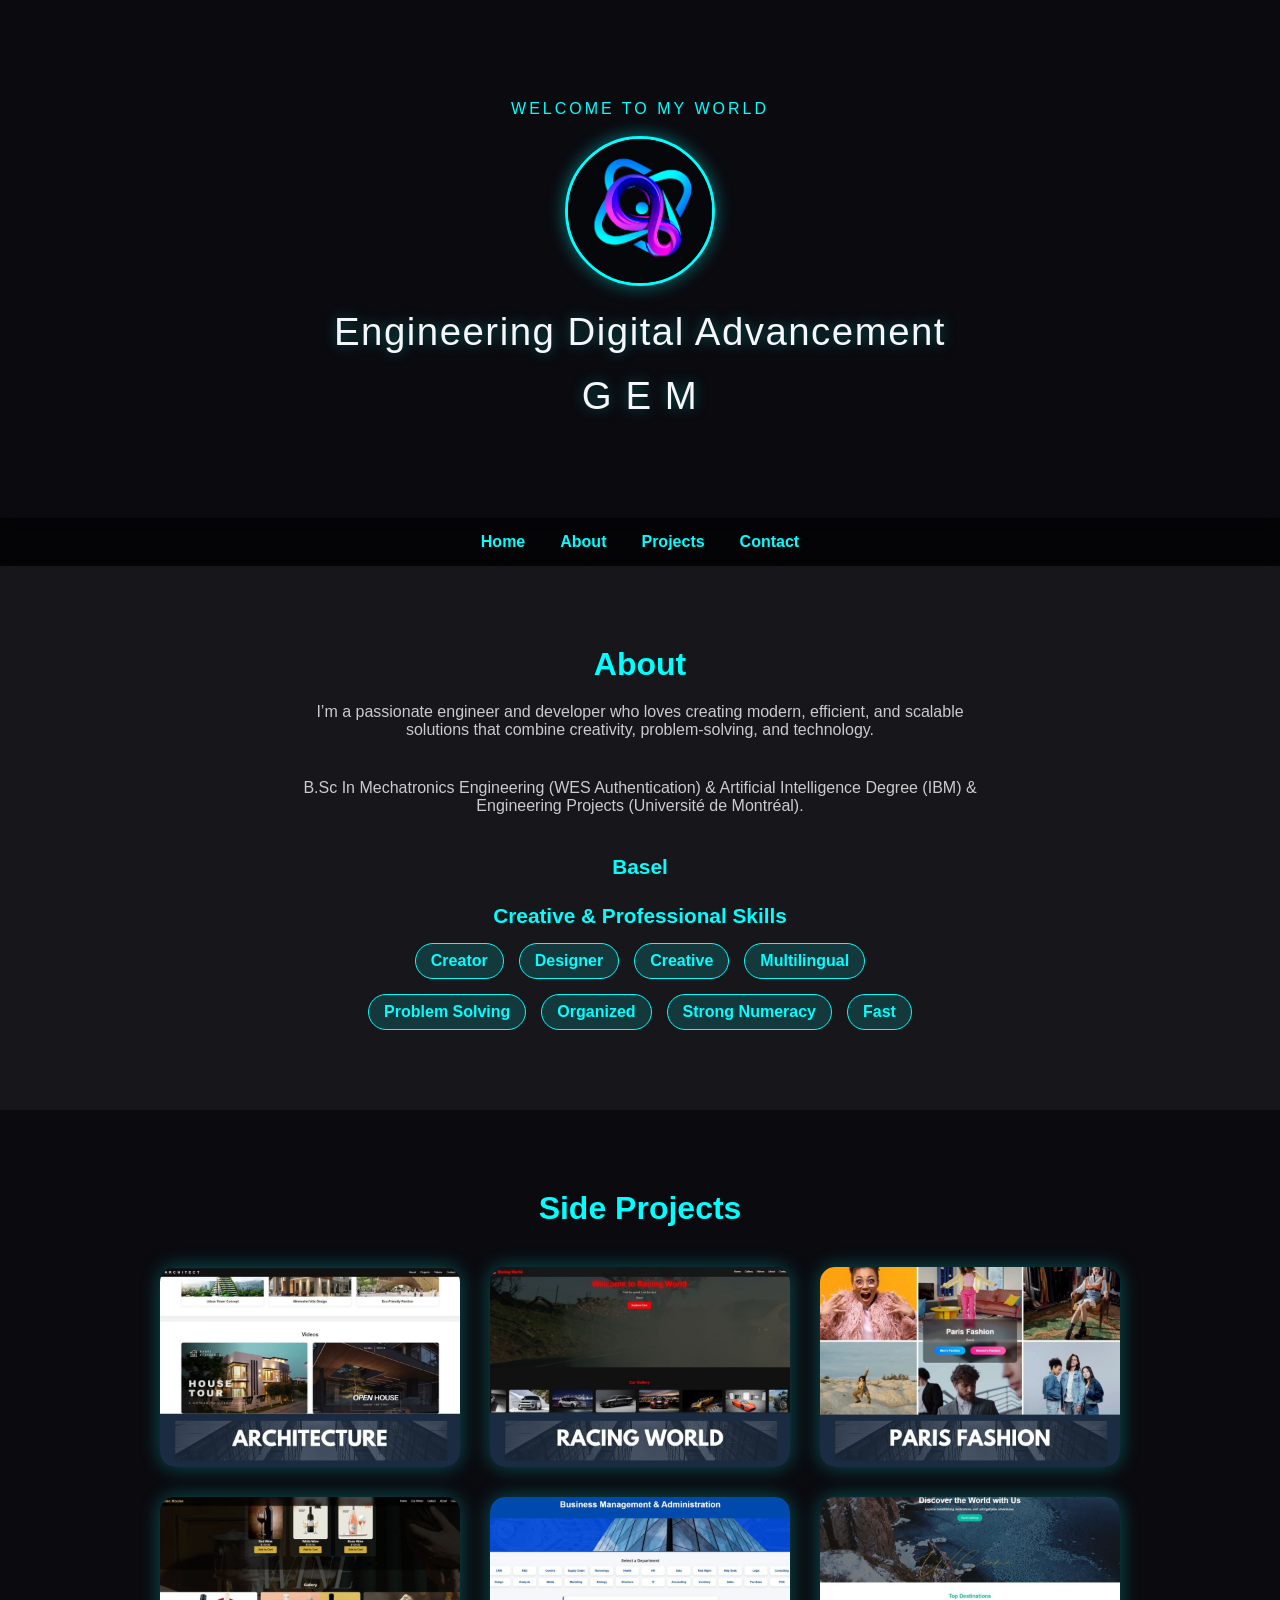
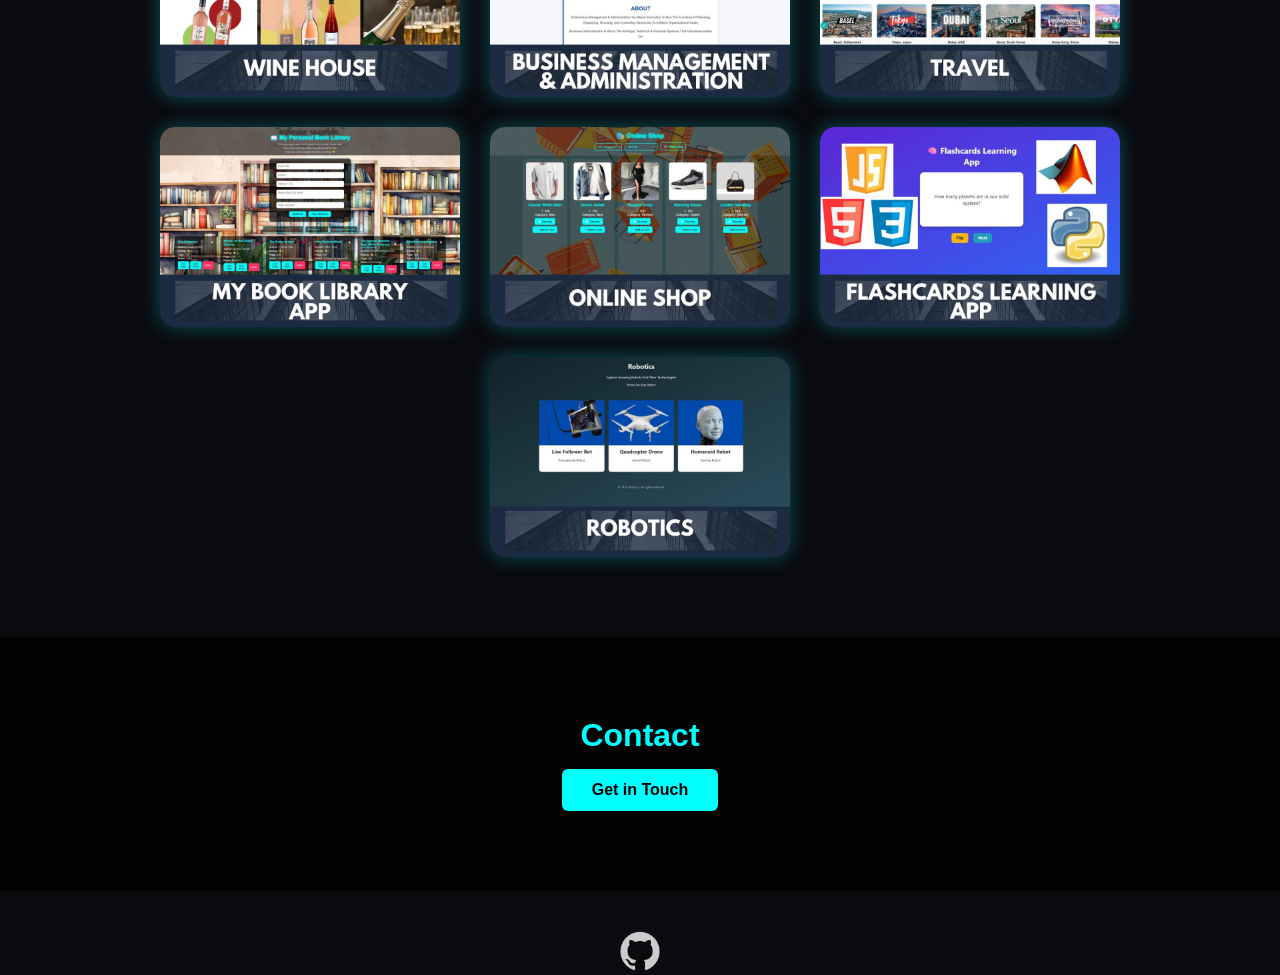
==== commit 74300dc3: "Update About section and skills titles in index.html" ====
--- a/index.html
+++ b/index.html
@@ -38,33 +38,12 @@
 
   <!-- About Section -->
   <section id="about" class="about">
-    <h2>About Me</h2>
+    <h2>About</h2>
     <p>I’m a passionate engineer and developer who loves creating modern, efficient, and scalable solutions that combine creativity, problem-solving, and technology.</p>
     <p>B.Sc In Mechatronics Engineering (WES Authentication) & Artificial Intelligence Degree (IBM) & Engineering Projects (Université de Montréal).</p>
 
-    <p>SCE Member | IEEE Member</p>
     <div class="skills">
-      <h3 class="skills-title">Tech Skills</h3>
-      <div class="skill"><span>AI</span><div class="bar"><div class="progress ai"></div></div></div>
-      <div class="skill"><span>IOT</span><div class="bar"><div class="progress iot"></div></div></div>
-      <div class="skill"><span>Robotics</span><div class="bar"><div class="progress robotics"></div></div></div>
-      <div class="skill"><span>Graphics</span><div class="bar"><div class="progress graphics"></div></div></div>      
-      <div class="skill"><span>HTML</span><div class="bar"><div class="progress html"></div></div></div>
-      <div class="skill"><span>CSS</span><div class="bar"><div class="progress css"></div></div></div>
-      <div class="skill"><span>JavaScript</span><div class="bar"><div class="progress js"></div></div></div>
-      <div class="skill"><span>Python</span><div class="bar"><div class="progress py"></div></div></div>
-      <div class="skill"><span>MATLAB</span><div class="bar"><div class="progress matlab"></div></div></div>
-      <div class="skill"><span>Cloud Deployment</span><div class="bar"><div class="progress cd"></div></div></div>
-      <div class="skill"><span>PostgreSQL</span><div class="bar"><div class="progress psql"></div></div></div>
-      <div class="skill"><span>Databases</span><div class="bar"><div class="progress db"></div></div></div>
-      <div class="skill"><span>Business Analytics</span><div class="bar"><div class="progress ba"></div></div></div>
-      <div class="skill"><span>PAAS</span><div class="bar"><div class="progress paas"></div></div></div>
-      <div class="skill"><span>LabVIEW</span><div class="bar"><div class="progress labview"></div></div></div>
-      <div class="skill"><span>JSON</span><div class="bar"><div class="progress json"></div></div></div>
-      <div class="skill"><span>C++</span><div class="bar"><div class="progress cpp"></div></div></div>
-      <div class="skill"><span>SAP ERP</span><div class="bar"><div class="progress sap"></div></div></div>
-      <div class="skill"><span>Automation</span><div class="bar"><div class="progress aut"></div></div></div>
-      <div class="skill"><span>CI/CD</span><div class="bar"><div class="progress ci"></div></div></div>
+      <h3 class="skills-title">Basel</h3>
       
 
       <h3 class="skills-title">Creative & Professional Skills</h3>
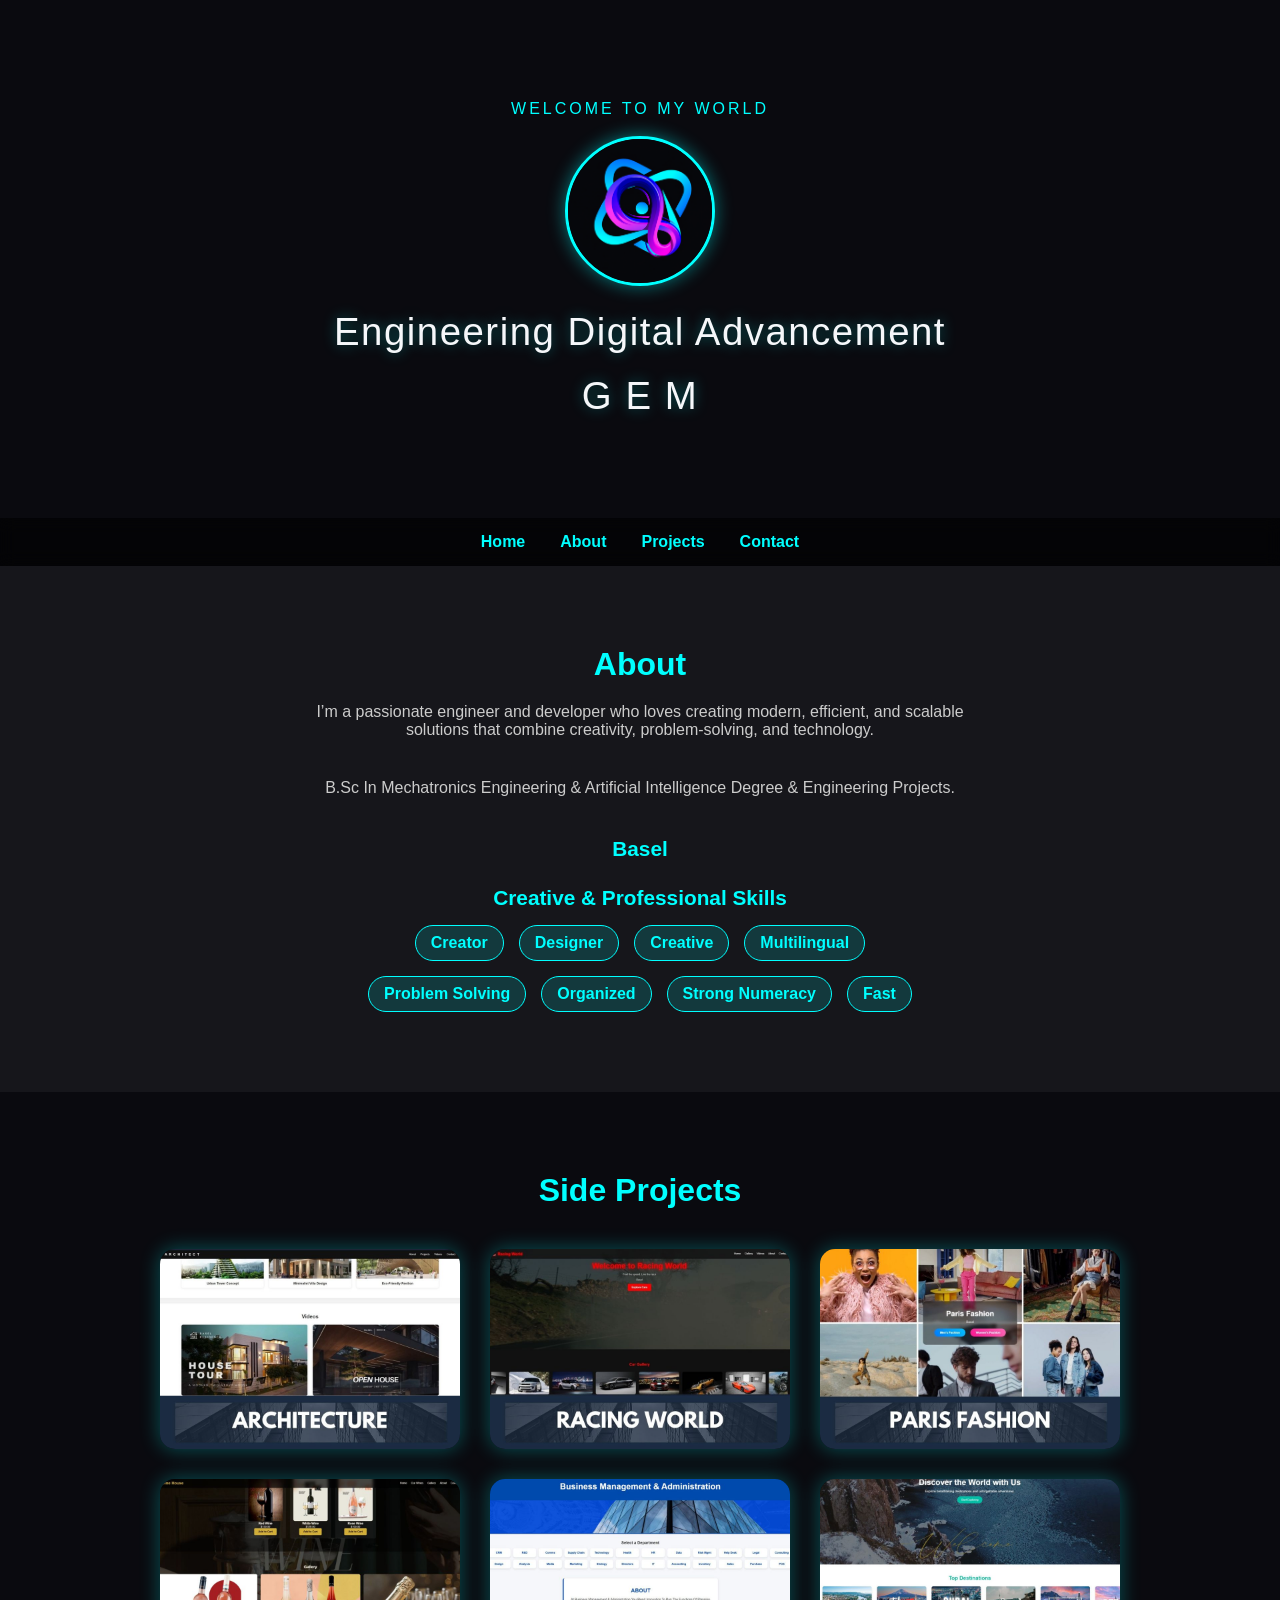
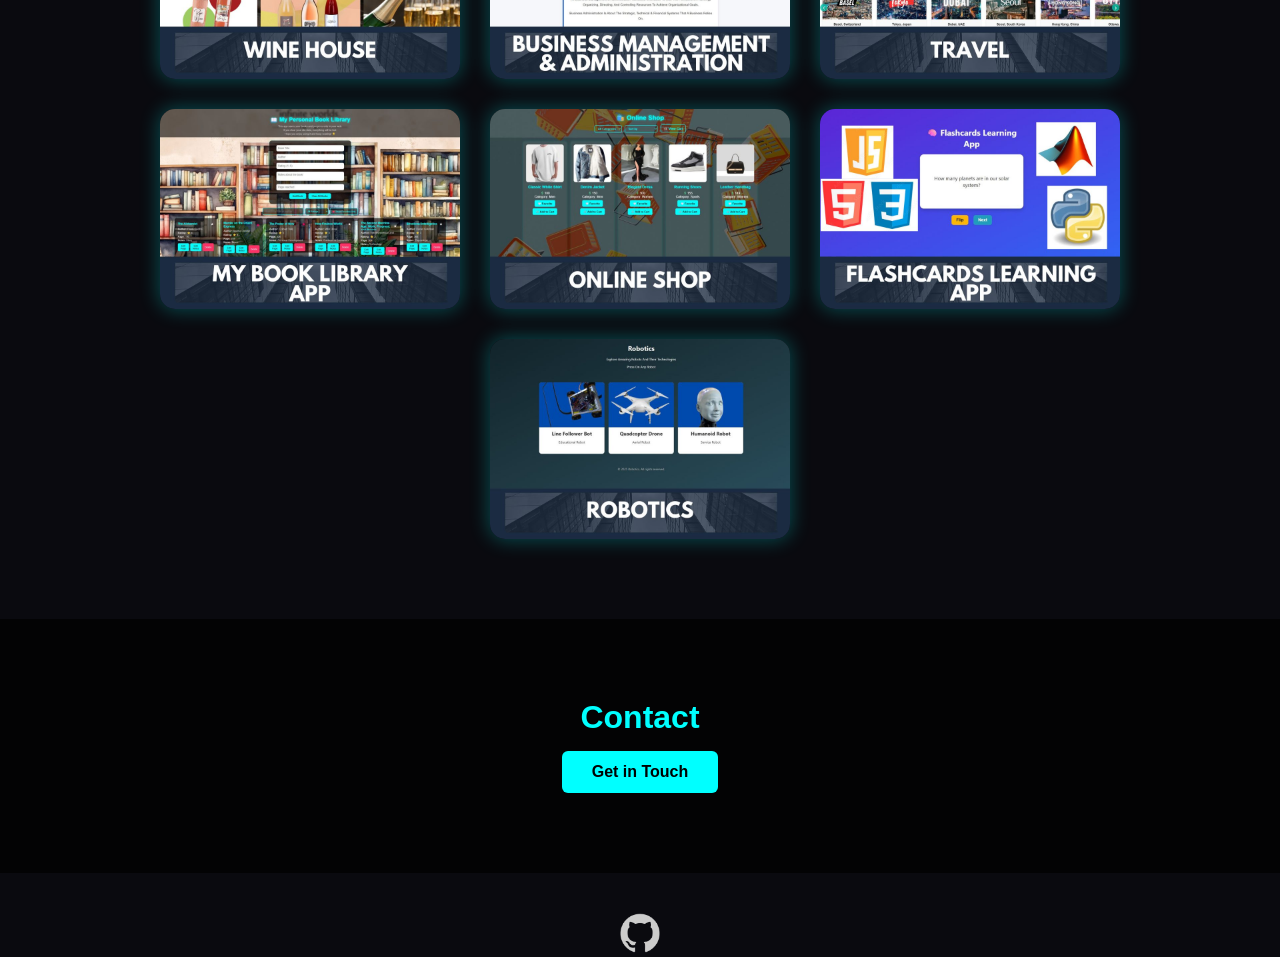
==== commit fafea90b: "Update education details in About section Removed specific details from the education paragraph." ====
--- a/index.html
+++ b/index.html
@@ -40,7 +40,7 @@
   <section id="about" class="about">
     <h2>About</h2>
     <p>I’m a passionate engineer and developer who loves creating modern, efficient, and scalable solutions that combine creativity, problem-solving, and technology.</p>
-    <p>B.Sc In Mechatronics Engineering (WES Authentication) & Artificial Intelligence Degree (IBM) & Engineering Projects (Université de Montréal).</p>
+    <p>B.Sc In Mechatronics Engineering & Artificial Intelligence Degree & Engineering Projects.</p>
 
     <div class="skills">
       <h3 class="skills-title">Basel</h3>
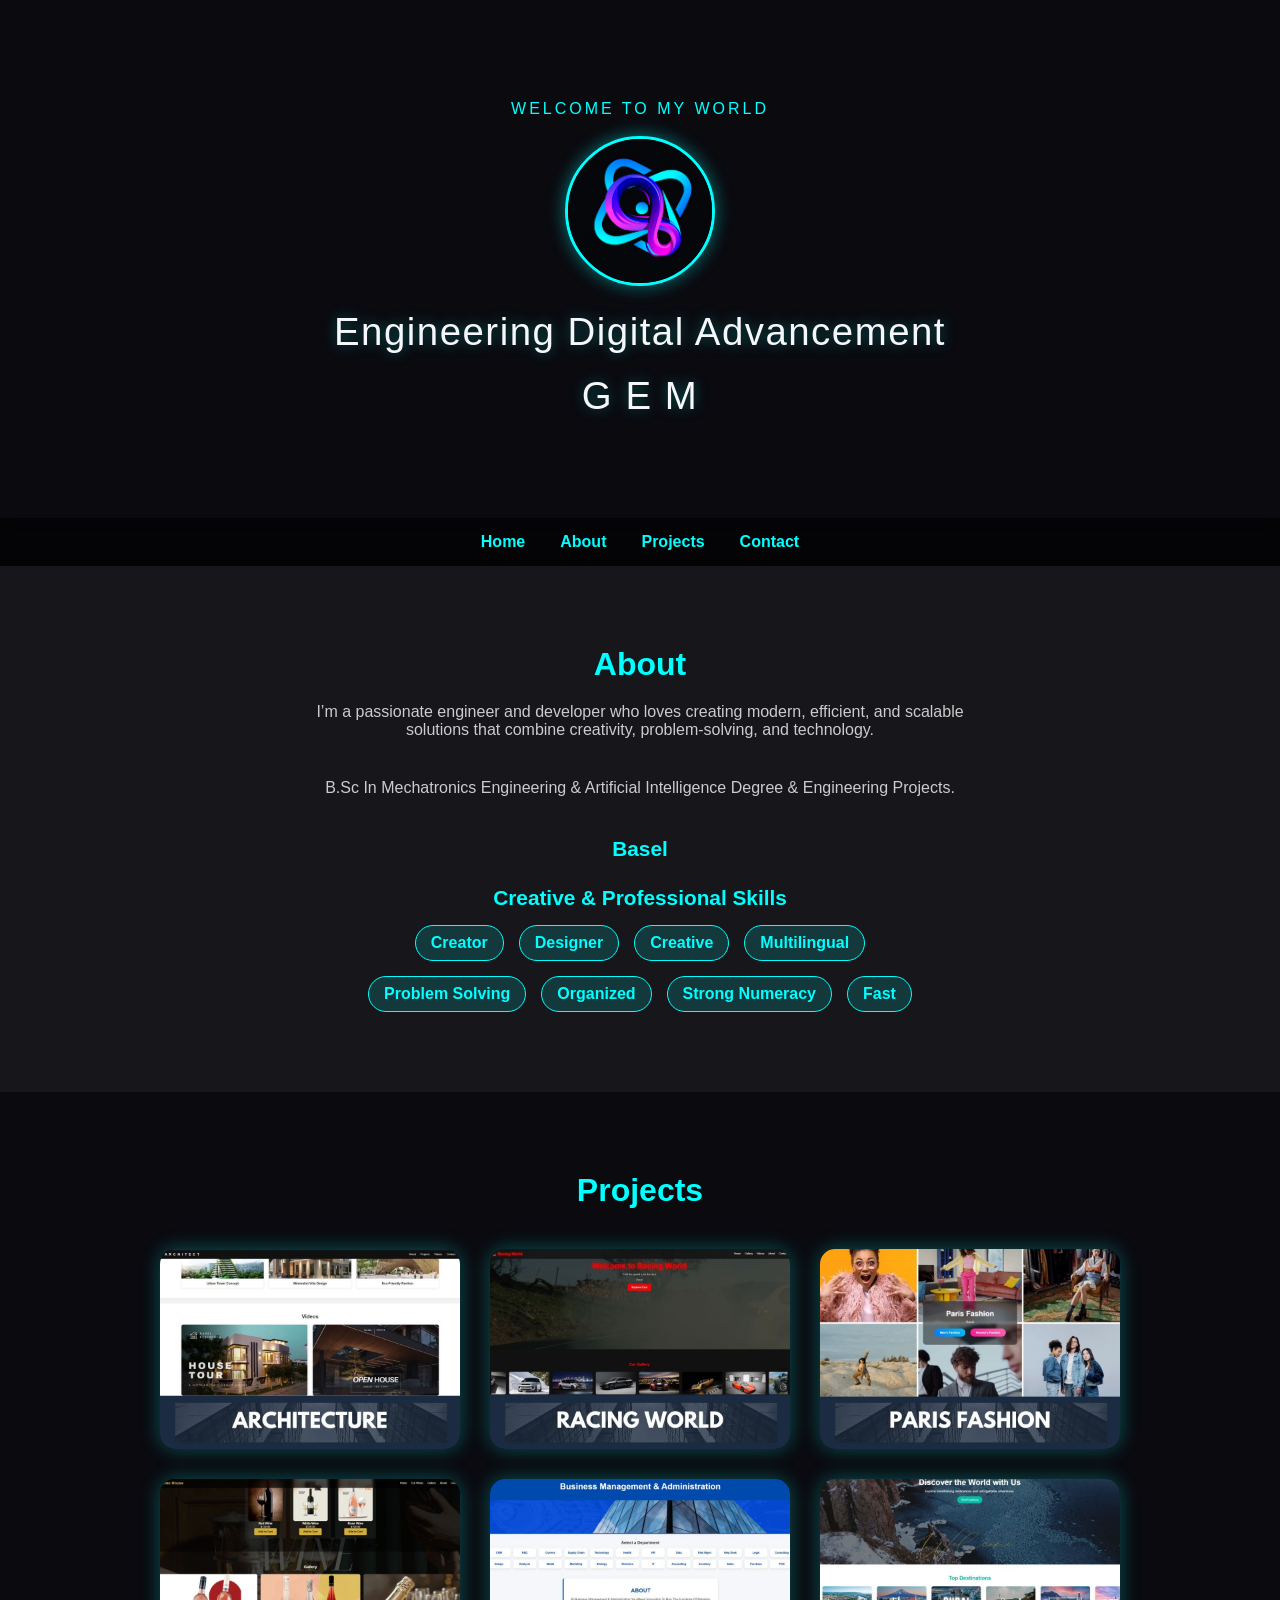
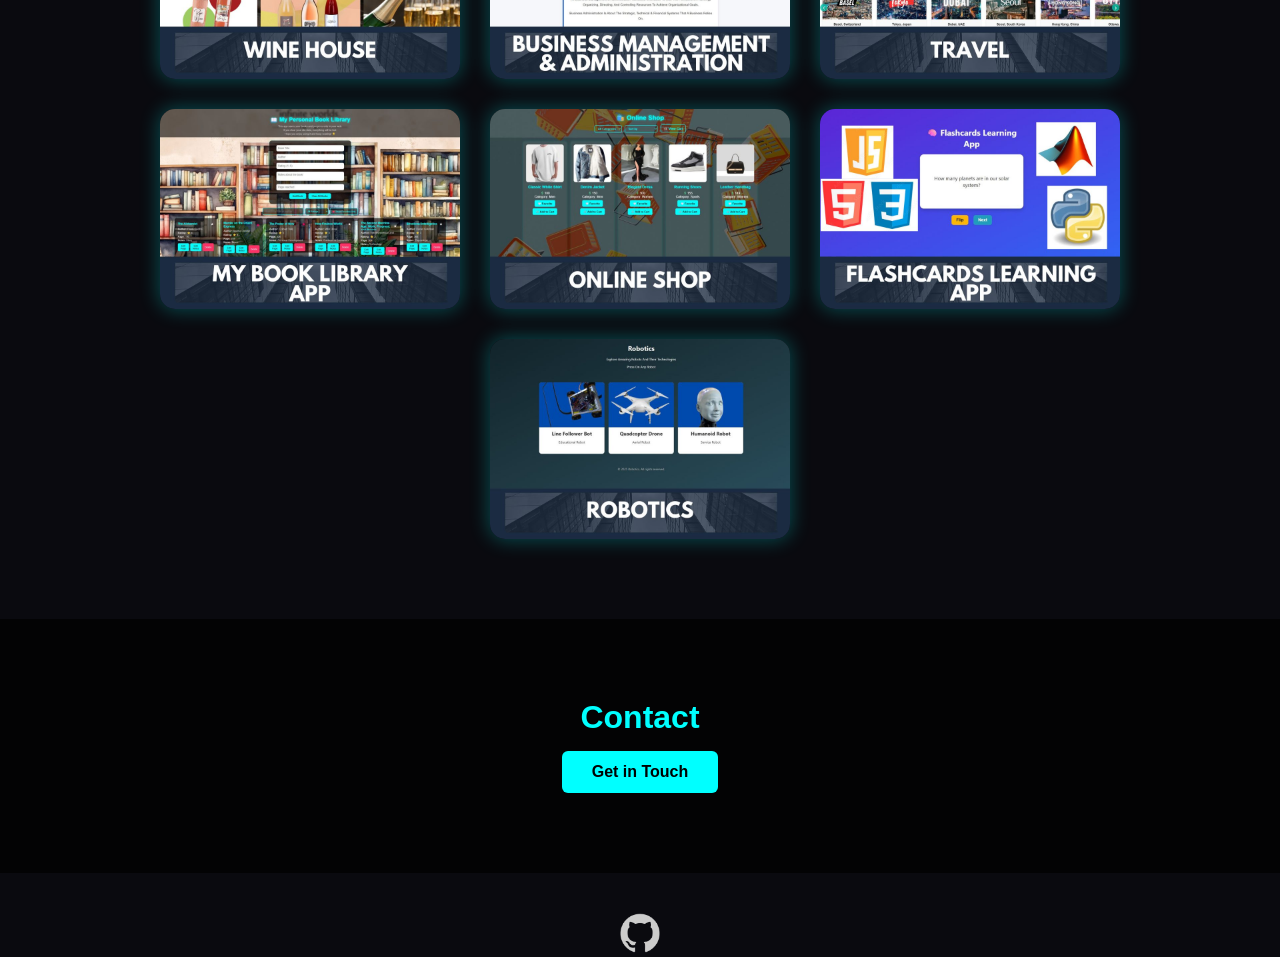
==== commit aa6c0634: "Update index.html" ====
--- a/index.html
+++ b/index.html
@@ -62,7 +62,7 @@
 
   <!-- Projects Section -->
   <section id="projects" class="projects">
-    <h2>Side Projects</h2>
+    <h2>Projects</h2>
     <div class="cards">
       <div class="card">
         <img src="assets/images/project1.jpg" alt="Project 1" />
